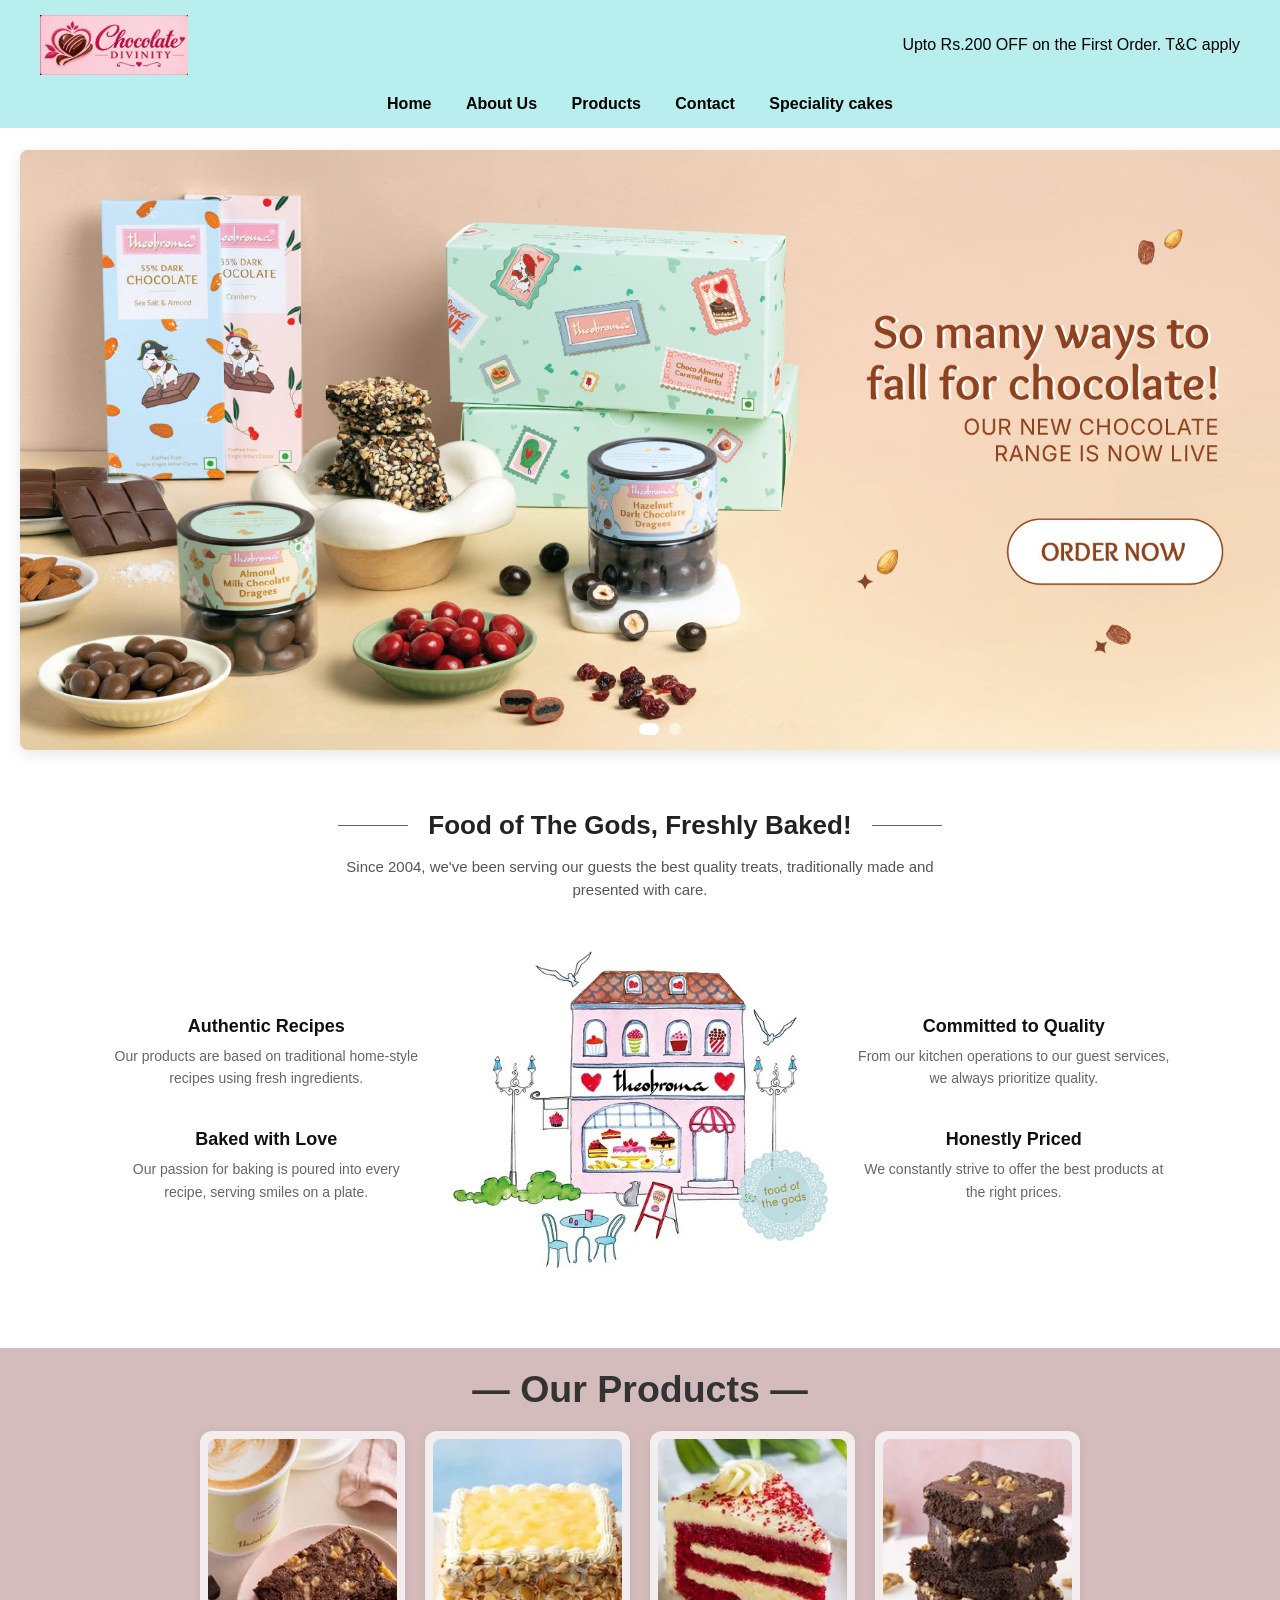
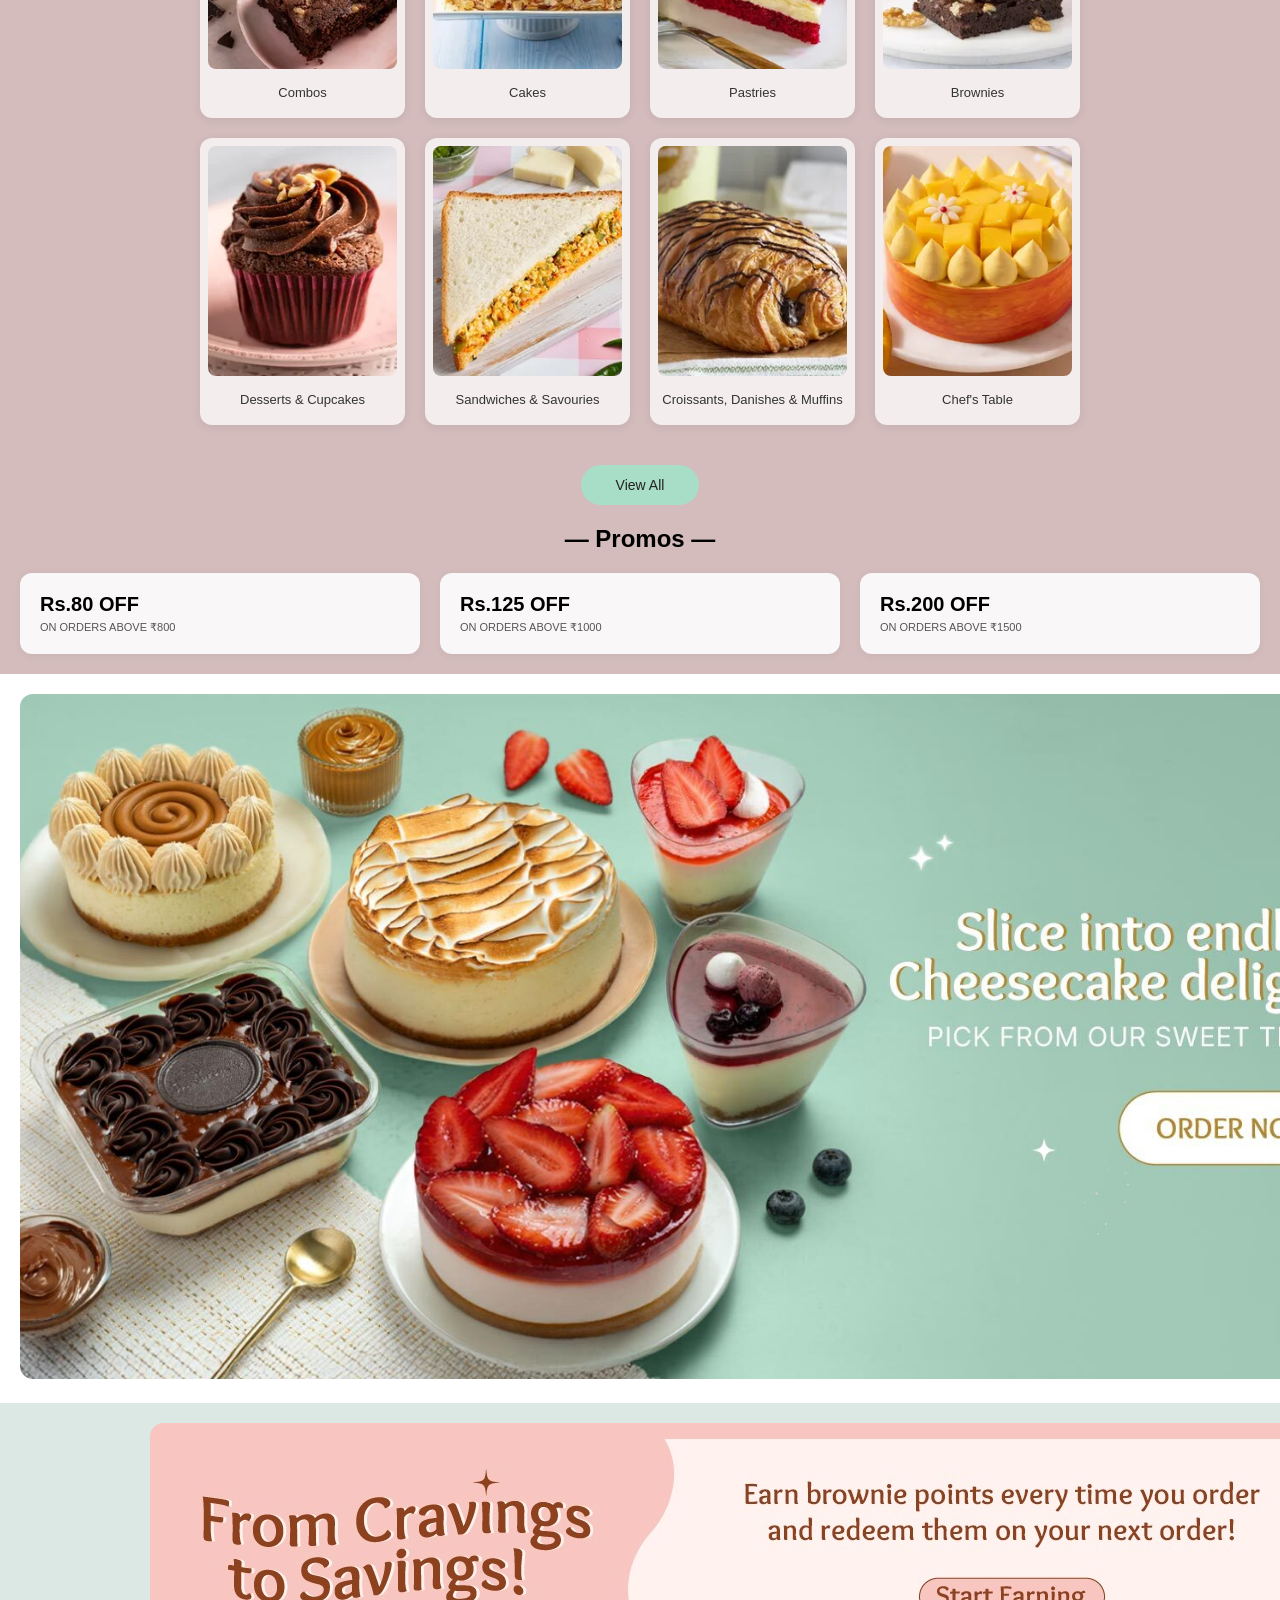
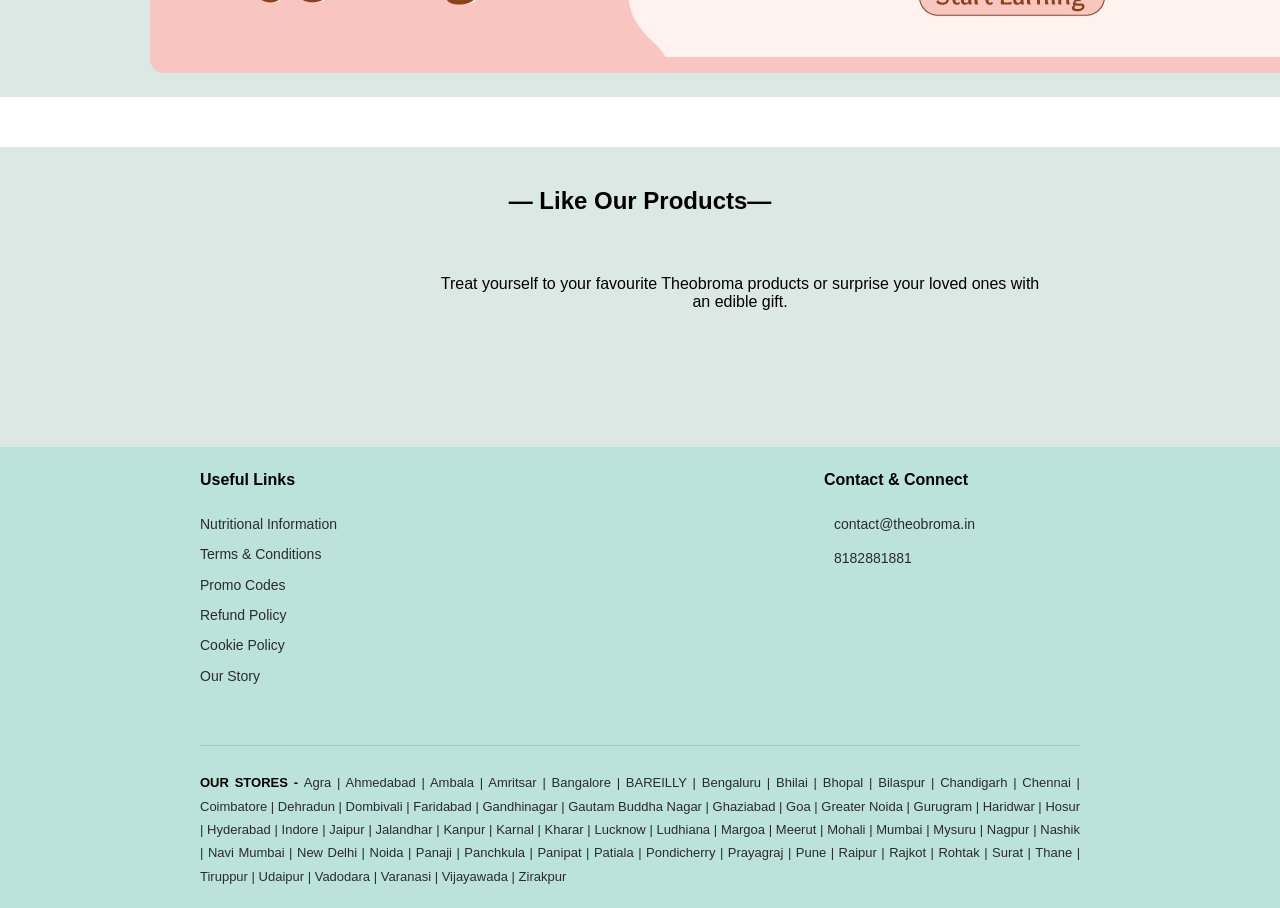
==== index.html @ b6b04e26 "Update website" ====
<!DOCTYPE html>
<html>
  <head>
      <title>Cake Shop</title>
      <link rel="shortcut icon" href="images/favicon.ico"/>
      <link rel="stylesheet" href="style.css"/>
      


  </head>
  <body>
    
    <header>
      <div class="top">
          <div class="logo"> 
            <img src="images/logo image.jpeg" alt="logo image" alt="chocolate divinity" class="logo"/>
          </div>
          
          <p class="log-btn">
          <span class="user-icon">Upto Rs.200 OFF </span> on the First Order. T&C apply
          </p>
      </div>
      <div class="nav-bar">
          <nav>
            <a href="index.html">Home</a>
            <a href="about.html">About Us</a>
            <a href="product.html">Products</a>
            <a href="contact.html">Contact </a>
            <a href="Specialitycakes.html">Speciality cakes</a>
            
          </nav>
      </div> 
      
    </header>
    
   <section class="banner-slider-section">
        <div class="slider-wrapper" id="sliderWrapper">
            <!--first image -->
            <div class="slide">
                <img src="images/image8-image.jpeg" alt="Brownie Banner 1">
            </div>
            <!-- second image -->
            <div class="slide">
                <img src="images/image9-image.jpeg" alt="Brownie Banner 2">
            </div>
        </div>

        <!--  dots --> 
        <div class="slider-dots">
            <span class="dot active" onclick="currentSlide(0)"></span>
            <span class="dot" onclick="currentSlide(1)"></span>
        </div>
    </section>
 

 

<div class="bakery-section">

  <div class="bakery-header">
    <h2>Food of The Gods, Freshly Baked!</h2>
    <p class="subtitle">Since 2004, we've been serving our guests the best quality treats, traditionally made and presented with care.</p>
  </div>

  
  <div class="bakery-grid">
    
    <div class="info-column left-text">
      <div class="content-block">
        <h3>Authentic Recipes</h3>
        <p>   Our products are based on traditional home-style recipes using fresh ingredients.</p>
      </div>
      <div class="content-block">
        <h3>Baked with Love</h3>
        <p>Our passion for baking is poured into every recipe, serving smiles on a plate.</p>
      </div>
    </div>

    
    <div class="image-column">
      <img src="images/image6-image.jpg" alt="Theobroma Bakery" class="bakery-img">
    </div>


    <div class="info-column right-text">
      <div class="content-block">
        <h3>Committed to Quality</h3>
        <p>From our kitchen operations to our guest services, we always prioritize quality.</p>
      </div>
      <div class="content-block">
        <h3>Honestly Priced</h3>
        <p>We constantly strive to offer the best products at the right prices.</p>
      </div>
    </div>
  </div>
</div>



<section class="products-section">

    <h2 class="our">— Our Products —</h2>

    <div class="products-grid">

        <div class="product-card">
            <img src="images/pro-imag-about-1.webp">
            <p>Combos</p>
        </div>

        <div class="product-card">
            <img src="images/pro-img-about-2.webp">
            <p>Cakes</p>
        </div>

        <div class="product-card">
            <img src="images/pro-img-about-3.webp">
            <p>Pastries</p>
        </div>

        <div class="product-card">
            <img src="images/pro-img-about-4.webp">
            <p>Brownies</p>
        </div>

        <div class="product-card">
            <img src="images/pro-img-about-5.webp">
            <p>Desserts & Cupcakes</p>
        </div>

        <div class="product-card">
            <img src="images/pro-img-about-6.webp">
            <p>Sandwiches & Savouries</p>
        </div>

        <div class="product-card">
            <img src="images/pro-img-about-7.webp">
            <p>Croissants, Danishes & Muffins</p>
        </div>

        <div class="product-card">
            <img src="images/pro-img-about-8.webp">
            <p>Chef's Table</p>
        </div>

    </div>

    <a href="product.html"><button class="view-all">View All</button></a>

</section>

<section class="promos">

    <h2>— Promos —</h2>

    <div class="promo-grid">

        <div class="promo-card">
            <h3>Rs.80 OFF</h3>
            <p>ON ORDERS ABOVE ₹800</p>
        </div>

        <div class="promo-card">
            <h3>Rs.125 OFF</h3>
            <p>ON ORDERS ABOVE ₹1000</p>
        </div>

        <div class="promo-card">
            <h3>Rs.200 OFF</h3>
            <p>ON ORDERS ABOVE ₹1500</p>
            
        </div>

    </div>

</section>


<div class="atr-img">
  <img src="images/promo-after-img.jpeg" class="img-ater"/>
</div>


<div class="order-stv">
    <img src="images/order-img.jpeg" class="crave"/>
</div>
<div class="like-pro">
    <h2 class="like">— Like Our Products—</h2>
    <div class="para-lke">
    <p class="or-like">Treat yourself to your favourite Theobroma products or surprise your loved ones with an edible gift.</p>
    </div>
     
   
</div>


    <footer class="site-footer">
        <div class="footer-container">
            
            <!-- Column 1: Useful Links -->
            <div class="footer-column">
                <h3>Useful Links</h3>
                <ul class="footer-links">
                    
                    <li><a href="#">Nutritional Information</a></li>
                    <li><a href="#">Terms & Conditions</a></li>
                    <li><a href="#">Promo Codes</a></li>
                    <li><a href="#">Refund Policy</a></li>
                    <li><a href="#">Cookie Policy</a></li>
                    
                    <li><a href="#">Our Story</a></li>
                    
                </ul>
            </div>

            

            <!-- Column 3: Contact & Connect -->
            <div class="footer-column">
                <h3>Contact & Connect</h3>
                <div class="contact-info">
                    <p><i class="fa-regular fa-envelope"></i> <a href="mailto:contact@theobroma.in">contact@theobroma.in</a></p>
                    <p><i class="fa-solid fa-phone"></i> <a href="tel:8182881881">8182881881</a></p>
                </div>
                <div class="social-links">
                    <a href="#"><i class="fa-brands fa-facebook-f"></i></a>
                    <a href="#"><i class="fa-brands fa-instagram"></i></a>
                </div>
            </div>

        </div>

        <!-- Bottom Row: Our Stores Directory -->
        <div class="footer-stores">
            <strong>OUR STORES - </strong>
            <span>Agra</span> | <span>Ahmedabad</span> | <span>Ambala</span> | <span>Amritsar</span> | <span>Bangalore</span> | <span>BAREILLY</span> | <span>Bengaluru</span> | <span>Bhilai</span> | <span>Bhopal</span> | <span>Bilaspur</span> | <span>Chandigarh</span> | <span>Chennai</span> | <span>Coimbatore</span> | <span>Dehradun</span> | <span>Dombivali</span> | <span>Faridabad</span> | <span>Gandhinagar</span> | <span>Gautam Buddha Nagar</span> | <span>Ghaziabad</span> | <span>Goa</span> | <span>Greater Noida</span> | <span>Gurugram</span> | <span>Haridwar</span> | <span>Hosur</span> | <span>Hyderabad</span> | <span>Indore</span> | <span>Jaipur</span> | <span>Jalandhar</span> | <span>Kanpur</span> | <span>Karnal</span> | <span>Kharar</span> | <span>Lucknow</span> | <span>Ludhiana</span> | <span>Margoa</span> | <span>Meerut</span> | <span>Mohali</span> | <span>Mumbai</span> | <span>Mysuru</span> | <span>Nagpur</span> | <span>Nashik</span> | <span>Navi Mumbai</span> | <span>New Delhi</span> | <span>Noida</span> | <span>Panaji</span> | <span>Panchkula</span> | <span>Panipat</span> | <span>Patiala</span> | <span>Pondicherry</span> | <span>Prayagraj</span> | <span>Pune</span> | <span>Raipur</span> | <span>Rajkot</span> | <span>Rohtak</span> | <span>Surat</span> | <span>Thane</span> | <span>Tiruppur</span> | <span>Udaipur</span> | <span>Vadodara</span> | <span>Varanasi</span> | <span>Vijayawada</span> | <span>Zirakpur</span>
        </div>
    </footer>


































<script>
        const sliderWrapper = document.getElementById('sliderWrapper');
        const dots = document.querySelectorAll('.dot');
        let currentIndex = 0;
        const totalSlides = 2; 
        const slideInterval = 4000; 

        function updateSlider() {
          
            sliderWrapper.style.transform = `translateX(-${currentIndex * 50}%)`;
            
            
            dots.forEach((dot, index) => {
                if (index === currentIndex) {
                    dot.classList.add('active');
                } else {
                    dot.classList.remove('active');
                }
            });
        }

        function nextSlide() {
            currentIndex = (currentIndex + 1) % totalSlides;
            updateSlider();
        }

        
        function currentSlide(index) {
            currentIndex = index;
            updateSlider();
        }

        
        setInterval(nextSlide, slideInterval);
    </script>




  </body>
</html>
---- style.css ----
*{
    margin:0;
    padding:0;
    box-sizing: border-box;
}
body{
    font-family: Arial, sans-serif;
}
header{

    background-color: #b8eeee ;
    padding:15px 40px;
    position: fixed;
    top: 0;
    left: 0;
    width: 100%;
    z-index: 1000;
  
  
}

.top{
    display:flex;
    align-items:center;
    justify-content: space-between;
}
nav {
    
    text-align: center;
    margin-top: 20px;
    
    
}
nav a{
    text-decoration:none;
    color:black;
    margin: 0 15px ;
    font-weight: bold;
}

            


.logo{
    height:60px;
    width: auto;
    display:block;
}

.image-packing{
    height: 250px;
    width: auto;
    background-color:white;
    text-align: center;
    margin-top: 40px;
} 


.banner-slider-section {
        
    position: relative;
    width: 100%;
    max-width: 1450px; 
    margin: 150px 20px 20px 20px ;
    overflow: hidden;
    border-radius: 8px;
    box-shadow: 0 4px 15px rgba(0, 0, 0, 0.1);
}

.slider-wrapper {
    margin-top: 0px;
    display: flex;
    width: 200%; 
    transition: transform 0.8s ease-in-out;
}

        
.slide {
           
    width: 50%;
    flex-shrink:0;
}
.slide img {
  
  width:100%;
  height: auto;
  display: block;
  object-fit: cover;
}

        
.slider-dots {
  position: absolute;
  bottom: 15px;
  left: 50%;
  transform: translateX(-50%);
  display: flex;
  gap: 10px;
}

.dot {
  width: 12px;
  height: 12px;
  background-color: rgba(255, 255, 255, 0.5);
  border-radius: 50%;
  cursor: pointer;
  transition: background-color 0.3s;
}

.dot.active {
background-color: #ffffff;
width: 20px; 
border-radius: 6px;
}







.headline{
  color:orange;
  text-align: center;
  margin-top: 200px;
}
.content{
    color: #b8eeee;
    text-align: center;
}
.shp-image{
    margin-left:250px;
    height: 680px;
    width:auto ;
}
.para-center{
    text-align: center;
}  





.bakery-section {
  width: 100%;
  max-width: 1100px;
  margin: 0 auto;
  padding: 40px 20px;
  font-family: Arial, sans-serif; 
}

.bakery-header {
  text-align: center;
  margin-bottom: 50px;
}

.bakery-header h2 {
  font-size: 26px;
  color: #222;
  display: flex;
  align-items: center;
  justify-content: center;
  gap: 20px;
  margin-bottom: 15px;
}


.bakery-header h2::before,
.bakery-header h2::after {
  content: "";
  flex: 1;
  max-width: 70px;
  height: 1px;
  background-color: #3a3939cc;
}

.bakery-header .subtitle {
  font-size: 15px;
  color: #555555;
  max-width: 600px;
  margin: 0 auto;
  line-height: 1.5;
}


.bakery-grid {
  display: grid;
  grid-template-columns: 1fr 1.2fr 1fr; 
  gap: 30px;
  align-items: center;
}


.info-column {
  display: flex;
  flex-direction: column;
  gap: 40px; 
}
.left-text {
  text-align: center; 
}

.right-text {
  text-align: center; 
}

.content-block h3 {
  font-size: 18px;
  color: #111111;
  margin: 0 0 8px 0;
  font-weight: bold;
}

.content-block p {
  font-size: 14px;
  color: #666666;
  line-height: 1.6;
  margin: 0;
  
}



.image-column {
  display: flex;
  justify-content: center;
  align-items: center;
}

.bakery-img {
  max-width: 100%;
  height: auto;
}


.products-section {
    width: 100%;
    margin: 40px auto;
    text-align: center;
    background-color: #d4bcbc;
}


.products-section  {
    font-size: 25px;
    font-weight: 500px;
    color: #333;
    margin-bottom: 0px;
    padding-bottom: 20px;
}

.products-grid {
    
    display:grid ;
    grid-template-columns: repeat(4, 1fr);
    gap: 20px;
    padding: 20px 200px 20px 200px;
   
}


.product-card {
    background: #f3eded;
    border-radius: 12px;
    padding: 8px;
    box-shadow: 0 2px 10px rgba(0,0,0,0.08);
    transition: 0.3s;
}
.our{
    padding-top:20px;
}

.product-card:hover {
    transform: translateY(-5px);
    box-shadow: 0 5px 15px rgba(0,0,0,0.15);
}

.product-card img {
    width: 100%;
    height: 230px;
    object-fit: cover;
    border-radius: 8px;
}

.product-card p {
    font-size: 13px;
    color: #333;
    margin: 10px 0;
}


.view-all {
    margin-top: 20px;
    padding: 12px 35px ;
    border: none;
    border-radius: 25px;
    background-color: #a8ddc8;
    color: #222;
    font-size: 14px;
    cursor: pointer;
}


.promos {
    margin-top: 0px;
    text-align: center;
    background-color: #d4bcbc;
    padding: 0px 20px 20px 20px ;

}

.promo-grid {
    display: grid;
    grid-template-columns: repeat(3, 1fr);
    gap: 20px;
    margin-top: 20px;
}

.promo-card {
    background: #f9f7f7;
    border-radius: 12px;
    padding: 20px;
    text-align: left;
    box-shadow: 0 2px 8px rgba(0,0,0,0.05);
}

.promo-card h3 {
    font-size: 20px;
    margin: 0 0 5px;
}

.promo-card p {
    font-size: 11px;
    color: #555;
}


.svg{
    display:flex
}
.atr-img{
    padding:20px;
}
.img-ater{
    max-width: 1450px;
    border-radius: 13px;
}
.order-stv{
    padding: 20px 0px 20px 150px;
    background-color: #dbe8e3;
     
}
.crave {
    border-radius: 14px; 

}
.like{
    text-align: center;
}
.like-pro{
    height:300px;
    padding-top:40px;
    background-color:#dbe8e3 ;
    margin-top: 50px;
}   
.or-like{
    
    max-width: 600px;
    
}
.para-lke{
    
    text-align: center;
    padding: 60px 0px 0px 440px;
}



.site-footer {
    background-color: #bce3db; 
    color: #1a1a1a;
    padding: 20px 200px 20px 200px;
    font-size: 14px;
    line-height: 1.6;
    
}


.footer-container {
    display: grid;
    grid-template-columns: 9fr 1fr 1fr;
    gap: 40px;
    margin-bottom: 50px;
}


.footer-column h3{
    font-size: 16px;
    font-weight: bold;
    margin-bottom: 20px;
    color: #000;
}


.footer-links {
    list-style: none;
}

.footer-links li {
    margin-bottom: 8px;
}

.footer-links a {
    text-decoration: none;
    color: #2b2b2b;
    transition: color 0.2s ease;
}

.footer-links a:hover {
    color: #000;
    text-decoration: underline;
}



/* Column 3: Contact & Socials */
.contact-info p{
    margin-bottom: 12px;
    display: flex;
    align-items: center;
    gap: 10px;
}

.contact-info a {
    text-decoration: none;
    color: #2b2b2b;
}

.contact-info a:hover {
    text-decoration: underline;
}

.social-links {
    margin-top: 20px;
    display: flex;
    gap: 15px;
}

.social-links a {
    color: #1a1a1a;
    font-size: 20px;
    text-decoration: none;
}


.footer-stores {
    border-top: 1px solid rgba(0, 0, 0, 0.1);
    padding-top: 25px;
    font-size: 13px;
    text-align: justify;
    line-height: 1.8;
    color: #2b2b2b;
}

.footer-stores strong {
    color: #000;
}
.views {
    display: inline-block;
    background-color: transparent;
    color: #7d6840;
    border: 1px solid #7d6840;
    padding: 12px 36px;
    font-size: 13px;
    font-weight: 600;
    text-transform: uppercase;
    letter-spacing: 1px;
    border-radius: 25px;
    cursor: pointer;
    text-decoration: none;
    transition: all 0.3s ease;
}

.views:hover {
    background-color: #7d6840;
    color: #ffffff;
}
.btni{
    text-align: center;
    padding-top: 50px;
}

.cont-act{
    margin-top:200px;
    text-align: center;
}
.img-ct{
    height:200px;
    
}
.ct-cnt{
    text-align: center;
    padding-bottom: 20px;
}
.contact-info{
      text-decoration: none;
      color: black;
      
}
.ctn{
    background-color:rgb(241, 245, 236);
    
}

















.secti{
    padding-left: 300px ;
    padding-top: 20px;

    background-color: rgb(241, 210, 210);
    height: 600px;
    margin-top: 30px;
}

.banner-slider-sectin {
        
    position: relative;
    width: 100%;
    max-width: 900px; 
    margin: 50px 20px 0px 20px ;
    overflow: hidden;
    border-radius: 8px;
    box-shadow: 0 4px 15px rgba(0, 0, 0, 0.1);
    
}

.slider-wrappr {
    margin-top: 0px;
    display: flex;
    width: 200%; 
    transition: transform 0.8s ease-in-out;
}

        
.slde {
           
    width: 50%;
    flex-shrink:0;
}
.slde .igm{
  
  width:100%;
  height: auto;
  display: block;
  object-fit: cover;
}







/*
===========================
our promise section css properties
=========================
*/

/* Section Wrapper */
.promise-section {
    max-width: 1200px;
    margin: 0 auto;
    text-align: center;
    padding-top:20px;
}

/* Top Title & Diamonds Divider */
.section-title {
    font-size: 32px;
    color: #2b2b2b;
    margin-bottom: 5px;
    font-weight: 500;
}

.divider {
    color: #5d7a68;
    font-size: 12px;
    margin-bottom: 40px;
    letter-spacing: 2px;
}

/* Grid Layout for the 4 Columns */
.promises-container {
    display: grid;
    grid-template-columns: repeat(4, 1fr);
    gap: 30px;
}

/* Individual Card Items */
.promise-item {
    display: flex;
    flex-direction: column;
    align-items: center;
    padding: 10px;
}

/* Circular Background for Icons */
.icon-circle {
    width: 80px;
    height: 80px;
    background-color: #fff2f2; /* Soft light pink background */
    border-radius: 50%;
    display: flex;
    justify-content: center;
    align-items: center;
    font-size: 28px;
    margin-bottom: 20px;
}

/* Headings (Pillar Names) */
.promise-item h3 {
    font-size: 14px;
    color: #b85c4c; /* Brownish-red heading color */
    letter-spacing: 1px;
    margin: 0 0 12px 0;
}

/* Description Text */
.promise-item p {
    font-size: 14px;
    line-height: 1.6;
    color: #666666;
    margin: 0;
}





/*
=========================
products section -page
=========================
*/


.prodcts-section {
    width: 100%;
    margin: 150px auto;
    text-align: center;
    background-color:white;
}


.prodcts-section  {
    font-size: 20px;
    font-weight: 500px;
    color: #333;
    margin-bottom: 0px;
    padding-bottom: 20px;
}

.prodcts-grid {
    
    display:grid ;
    grid-template-columns: repeat(6, 1fr);
    gap: 20px;
    padding: 20px 200px 20px 200px;
   
}


.prodct-card {
    background:white;
    border-radius: 12px;
    padding: 8px;
    box-shadow: 0 2px 10px rgba(0,0,0,0.08);
    transition: 0.3s;
    
}
.or{
    padding-top:20px;
}

.prodct-card:hover {
    transform: translateY(-5px);
    box-shadow: 0 5px 15px rgba(0,0,0,0.15);
}

.prodct-card img {
    width: 100%;
    height: 230px;
    object-fit: cover;
    border-radius: 8px;
    height: 155px;
}

.prodct-card p {
    font-size: 13px;
    color: #333;
    margin: 10px 0;
}



/*
======================
 our team section
=====================
*/

.more-content {
    display: none;
}

.read-btn {
    background: none;
    border: none;
    color: #b56d7a;
    font-size: 13px;
    font-weight: bold;
    letter-spacing: 2px;
    cursor: pointer;
    margin-top: 15px;
}

.read-btn:hover {
    color: #333;
}

/* Base Container Styles */
.team-section {
  font-family: 'Inter', Arial, sans-serif;
  background-color: #FCF8F2; /* Soft warm background tint */
  padding: 60px 20px;
  text-align: center;
  
}

.section-title {
  font-size: 2.2rem;
  color: #1F2E24; /* Deep forest green */
  margin-bottom: 6px;
  font-weight: 500;
}

/* Tiny Green Dotted Divider */
.divider {
  display: flex;
  justify-content: center;
  gap: 3px;
  margin-bottom: 45px;
}

.divider span {
  width: 4px;
  height: 4px;
  background-color: #557A60;
  border-radius: 50%;
}

/* Layout Grid Container */
.team-container {
  display: flex;
  justify-content: center;
  gap: 24px;
  max-width: 900px;
  margin: 0 auto;
  flex-wrap: wrap;
}

/* Card Block Design */
.team-card {
  
  background-color: #FFFDFB;
  border-radius: 20px;
  flex: 1;
  min-width: 320px;
  max-width: 540px;
  overflow: hidden;
  box-shadow: 0 4px 15px rgba(0, 0, 0, 0.015);
}

.card-inner {
  display: flex;
  align-items: stretch; /* Extends full layout height */
}

/* Left Image Split styling */
.image-wrapper {
  flex: 0 0 42%;
  max-width: 230px;
}

.image-wrapper img {
  width: 100%;
  height: 200px;
  object-fit: cover;
  display: block;
  
}

/* Right Content Area Split */
.content-wrapper {
  flex: 1;
  padding: 30px 24px;
  text-align: left;
  display: flex;
  flex-direction: column;
  justify-content: center;
}

.member-name {
  font-size: 1.15rem;
  font-weight: 700;
  color: #C85A32; /* Terracotta red/orange color */
  margin: 0 0 6px 0;
  letter-spacing: 0.5px;
}

.member-role {
  font-size: 0.72rem;
  font-weight: 700;
  color: #7A7A7A;
  margin: 0 0 16px 0;
  letter-spacing: 0.8px;
  line-height: 1.4;
}

/* Inline truncated text box description */
.bio-text {
  font-size: 0.82rem;
  color: #555555;
  line-height: 1.6;
  margin: 0 0 20px 0;
  
  /* Standard modern multi-line clamping fallback style */
  display: -webkit-box;
  -webkit-line-clamp: 3;
  -webkit-box-orient: vertical;  
  overflow: hidden;
}

/* CTA Arrow Layout Button */
.toggle-btn {
  background: none;
  border: none;
  color: #C85A32;
  font-size: 0.72rem;
  font-weight: 700;
  cursor: pointer;
  padding: 0;
  letter-spacing: 0.8px;
  align-self: flex-start;
  transition: opacity 0.2s ease;
}

.toggle-btn:hover {
  opacity: 0.75;
}
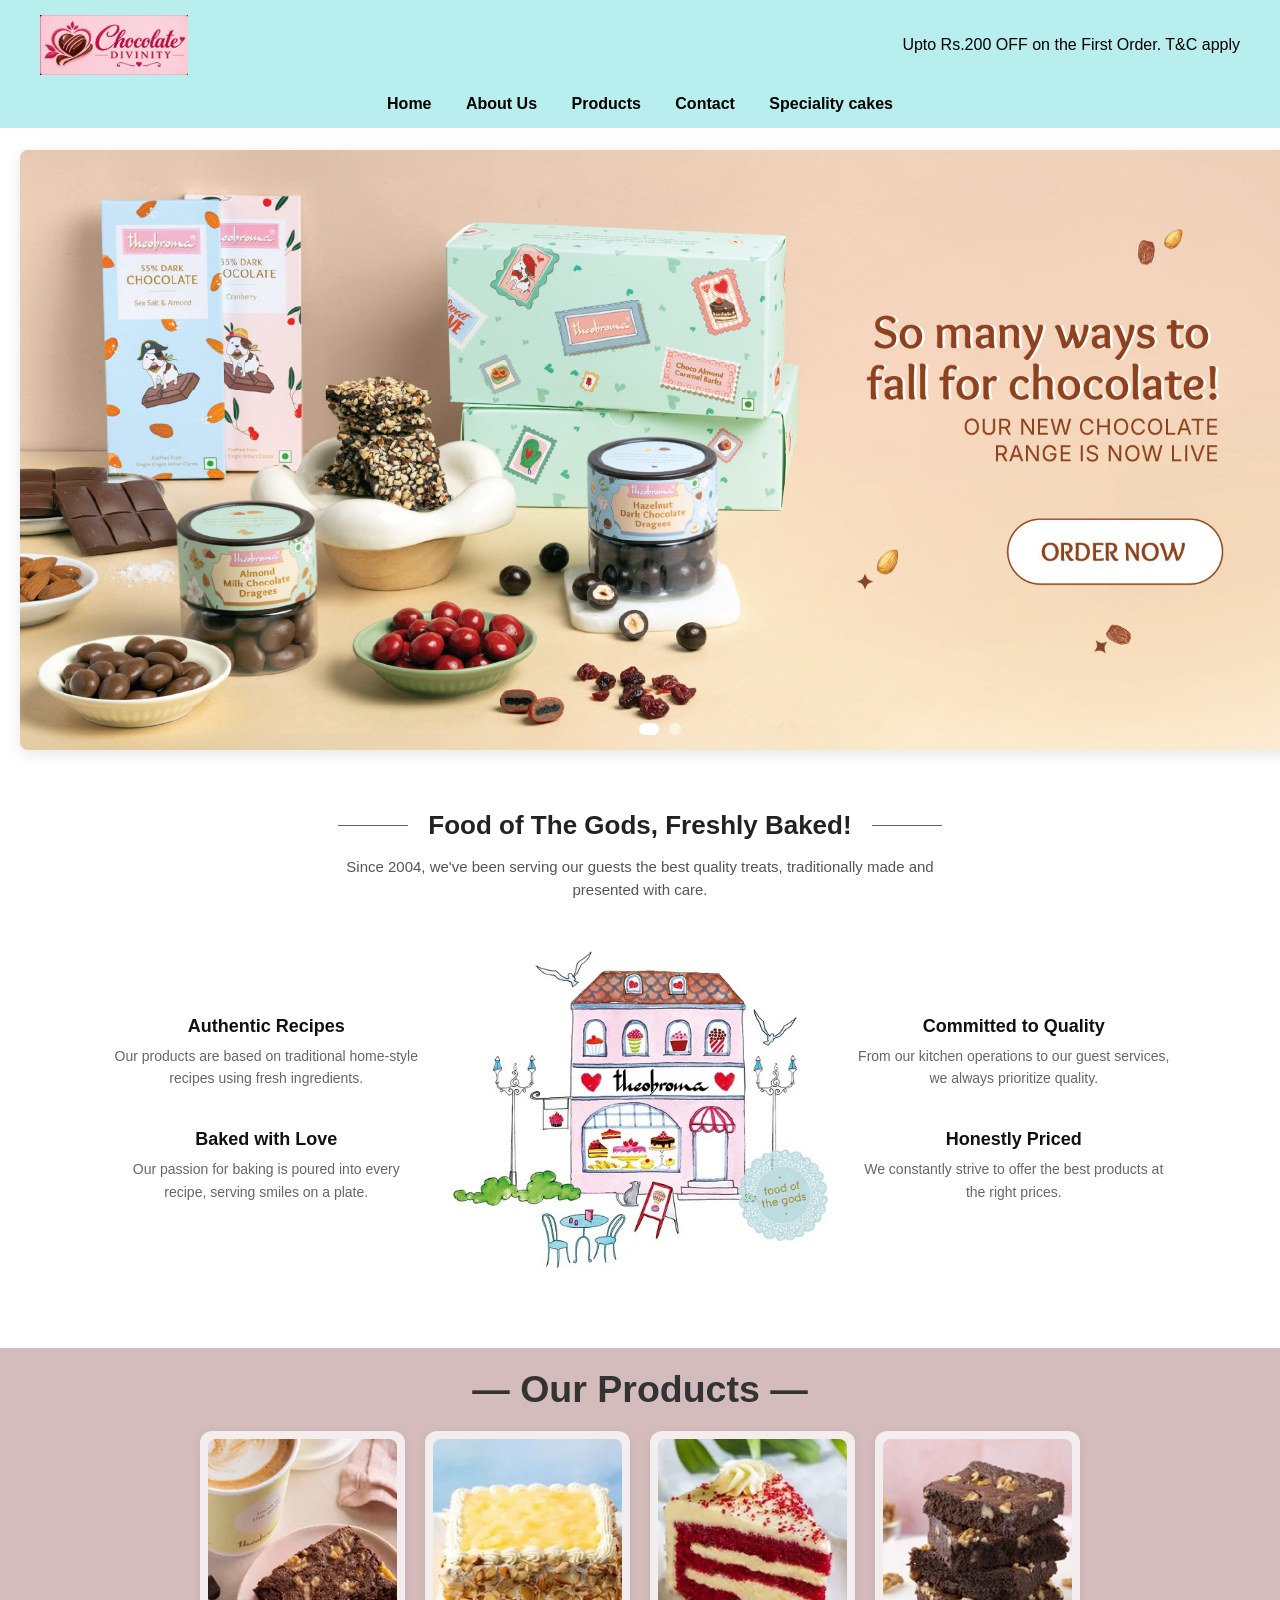
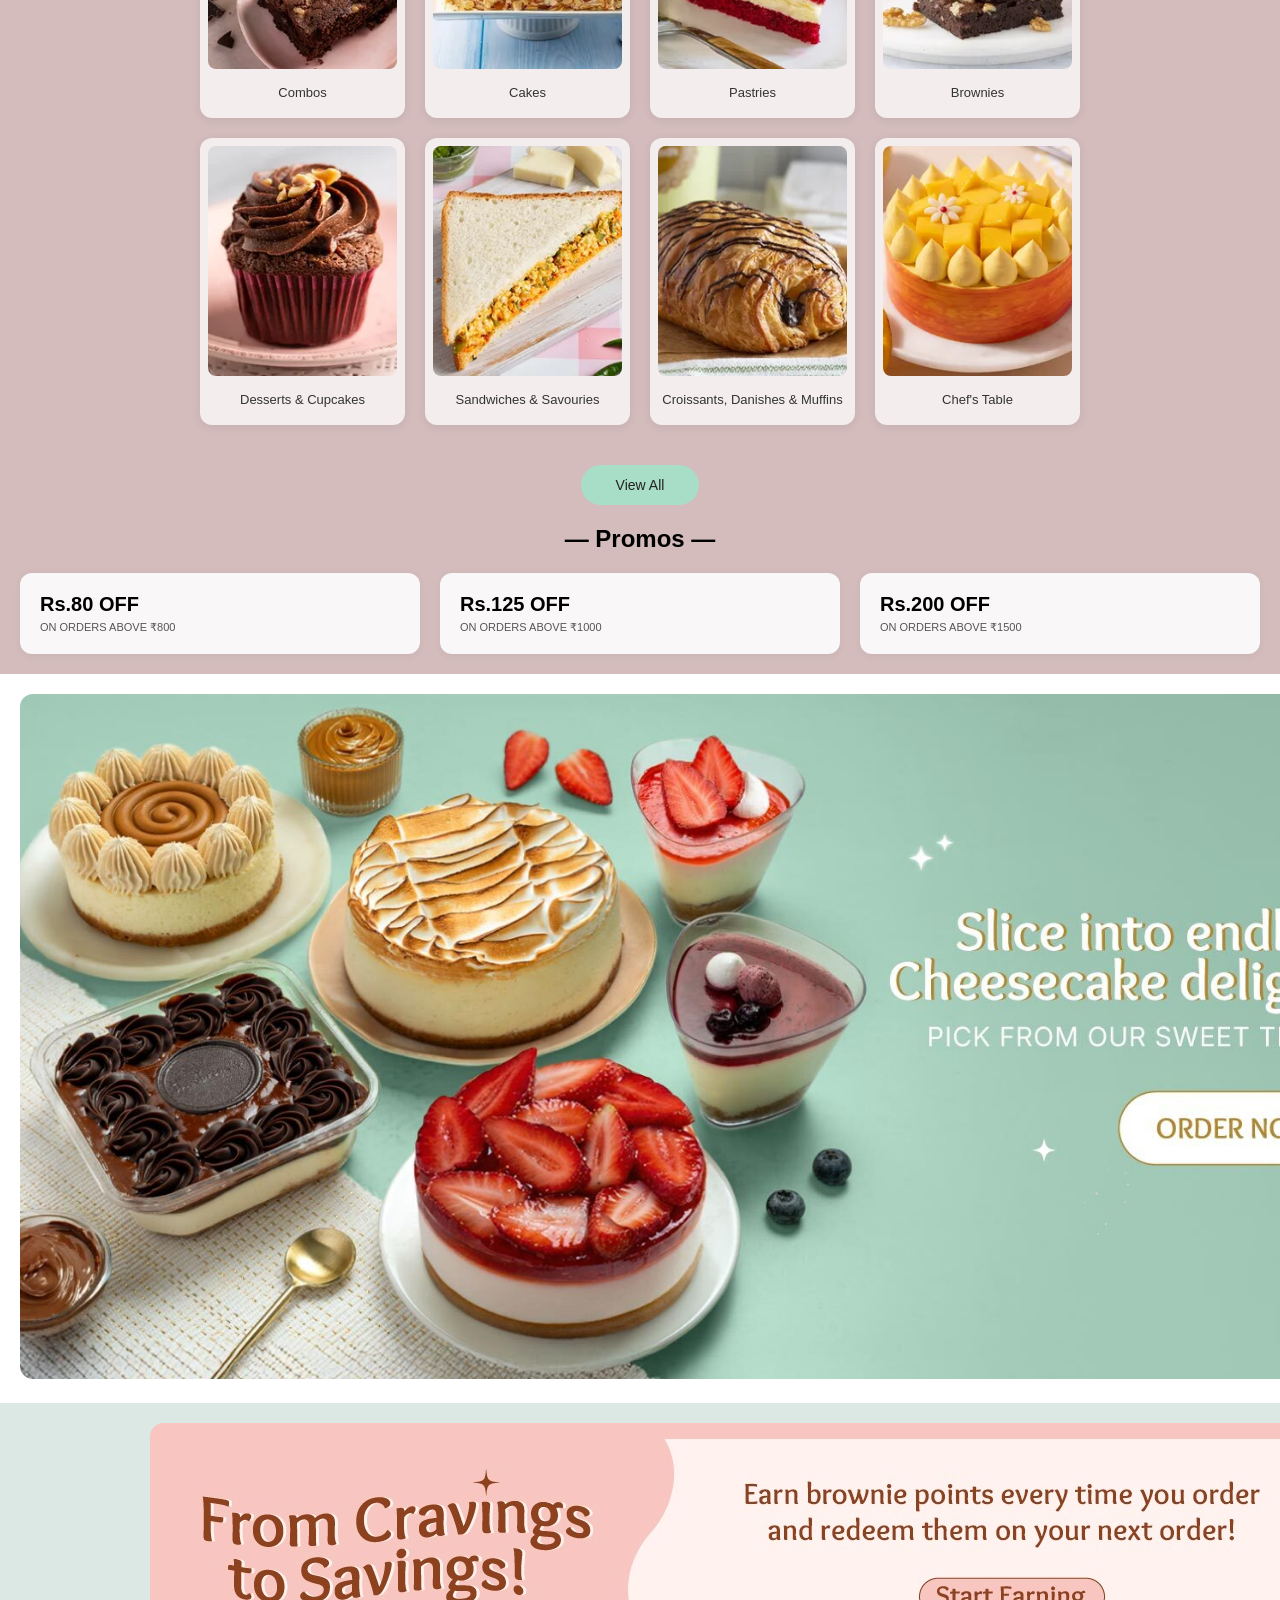
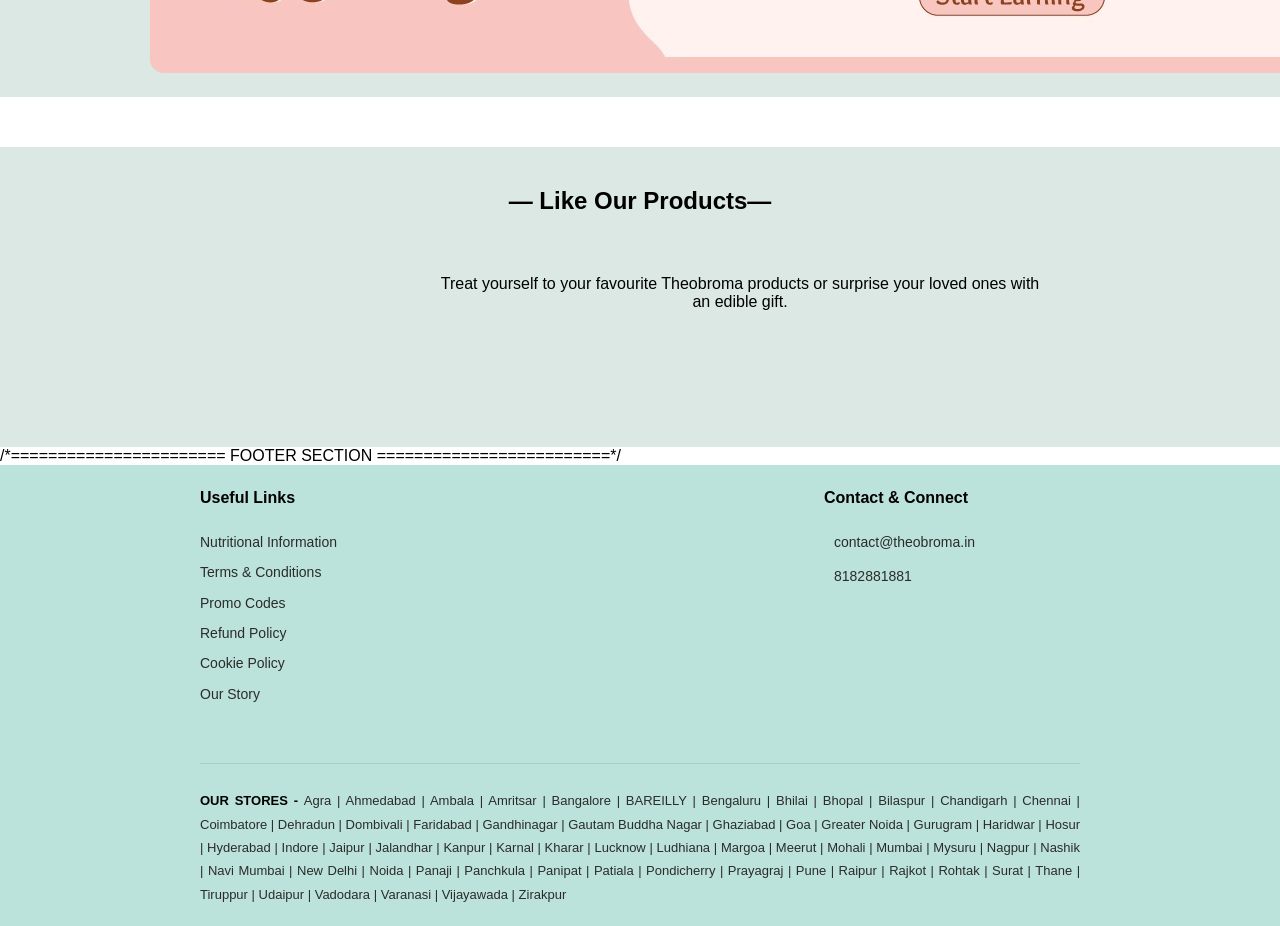
==== commit b4e40421: "update file" ====
--- a/index.html
+++ b/index.html
@@ -1,98 +1,102 @@
 <!DOCTYPE html>
 <html>
-  <head>
-      <title>Cake Shop</title>
-      <link rel="shortcut icon" href="images/favicon.ico"/>
-      <link rel="stylesheet" href="style.css"/>
-      
-
-
-  </head>
-  <body>
-    
+    <head>
+            <title>Cake Shop</title>
+            <link rel="shortcut icon" href="images/favicon.ico"/>
+            <link rel="stylesheet" href="/css_file/style.css"/>
+    </head>
+
+
+<body>
+
+<!--Head and navigation bar-->
     <header>
-      <div class="top">
-          <div class="logo"> 
-            <img src="images/logo image.jpeg" alt="logo image" alt="chocolate divinity" class="logo"/>
-          </div>
+            <div class="top">
+                <div class="logo"> 
+                   <img src="images/logo image.jpeg" alt="logo image" alt="chocolate divinity" class="logo"/>
+                </div>
           
-          <p class="log-btn">
-          <span class="user-icon">Upto Rs.200 OFF </span> on the First Order. T&C apply
-          </p>
-      </div>
-      <div class="nav-bar">
-          <nav>
-            <a href="index.html">Home</a>
-            <a href="about.html">About Us</a>
-            <a href="product.html">Products</a>
-            <a href="contact.html">Contact </a>
-            <a href="Specialitycakes.html">Speciality cakes</a>
-            
-          </nav>
-      </div> 
+                <p class="log-btn">
+                <span class="user-icon">Upto Rs.200 OFF </span> on the First Order. T&C apply
+                </p>
+            </div>
+            <div class="nav-bar">
+                <nav>
+                    <a href="index.html">Home</a>
+                    <a href="html_file/about.html">About Us</a>
+                    <a href="html_file/product.html">Products</a>
+                    <a href="html_file/contact.html">Contact </a>
+                    <a href="html_file/Specialitycakes.html">Speciality cakes</a>
+                </nav>
+            </div> 
       
     </header>
+
+
+<!-- Product Image slider -->
     
-   <section class="banner-slider-section">
+<section class="banner-slider-section">
         <div class="slider-wrapper" id="sliderWrapper">
-            <!--first image -->
-            <div class="slide">
-                <img src="images/image8-image.jpeg" alt="Brownie Banner 1">
-            </div>
-            <!-- second image -->
-            <div class="slide">
-                <img src="images/image9-image.jpeg" alt="Brownie Banner 2">
-            </div>
-        </div>
-
-        <!--  dots --> 
-        <div class="slider-dots">
-            <span class="dot active" onclick="currentSlide(0)"></span>
-            <span class="dot" onclick="currentSlide(1)"></span>
-        </div>
-    </section>
+
+                <!--first image -->
+                <div class="slide">
+                   <img src="images/image8-image.jpeg" alt="Brownie Banner 1">
+                </div>
+
+                <!-- second image -->
+                <div class="slide">
+                   <img src="images/image9-image.jpeg" alt="Brownie Banner 2">
+                </div>
+        </div>
+
+          <!--  dots --> 
+            <div class="slider-dots">
+                <span class="dot active" onclick="currentSlide(0)"></span>
+                <span class="dot" onclick="currentSlide(1)"></span>
+            </div>
+</section>
  
 
  
-
+<!---->
 <div class="bakery-section">
 
-  <div class="bakery-header">
-    <h2>Food of The Gods, Freshly Baked!</h2>
-    <p class="subtitle">Since 2004, we've been serving our guests the best quality treats, traditionally made and presented with care.</p>
-  </div>
+        <div class="bakery-header">
+           <h2>Food of The Gods, Freshly Baked!</h2>
+           <p class="subtitle">Since 2004, we've been serving our guests the best quality treats, traditionally made and presented with care.</p>
+        </div>
 
   
-  <div class="bakery-grid">
+    <div class="bakery-grid"> 
     
-    <div class="info-column left-text">
-      <div class="content-block">
-        <h3>Authentic Recipes</h3>
-        <p>   Our products are based on traditional home-style recipes using fresh ingredients.</p>
-      </div>
-      <div class="content-block">
-        <h3>Baked with Love</h3>
-        <p>Our passion for baking is poured into every recipe, serving smiles on a plate.</p>
-      </div>
+        <div class="info-column left-text">
+            <div class="content-block">
+                <h3>Authentic Recipes</h3>
+                <p>   Our products are based on traditional home-style recipes using fresh ingredients.</p>
+            </div>
+            <div class="content-block">
+                <h3>Baked with Love</h3>
+                <p>Our passion for baking is poured into every recipe, serving smiles on a plate.</p>
+            </div>
+        </div>
+
+    
+            <div class="image-column">
+                <img src="images/image6-image.jpg" alt="Theobroma Bakery" class="bakery-img">
+            </div>
+
+
+            <div class="info-column right-text">
+                <div class="content-block">
+                    <h3>Committed to Quality</h3>
+                    <p>From our kitchen operations to our guest services, we always prioritize quality.</p>
+                </div>
+                <div class="content-block">
+                    <h3>Honestly Priced</h3>
+                    <p>We constantly strive to offer the best products at the right prices.</p>
+                </div>
+            </div>
     </div>
-
-    
-    <div class="image-column">
-      <img src="images/image6-image.jpg" alt="Theobroma Bakery" class="bakery-img">
-    </div>
-
-
-    <div class="info-column right-text">
-      <div class="content-block">
-        <h3>Committed to Quality</h3>
-        <p>From our kitchen operations to our guest services, we always prioritize quality.</p>
-      </div>
-      <div class="content-block">
-        <h3>Honestly Priced</h3>
-        <p>We constantly strive to offer the best products at the right prices.</p>
-      </div>
-    </div>
-  </div>
 </div>
 
 
@@ -145,7 +149,7 @@
 
     </div>
 
-    <a href="product.html"><button class="view-all">View All</button></a>
+    <a href="html_file/product.html"><button class="view-all">View All</button></a>
 
 </section>
 
@@ -176,23 +180,26 @@
 </section>
 
 
-<div class="atr-img">
-  <img src="images/promo-after-img.jpeg" class="img-ater"/>
+        <div class="atr-img">
+           <img src="images/promo-after-img.jpeg" class="img-ater"/>
+        </div>
+
+
+        <div class="order-stv">
+           <img src="images/order-img.jpeg" class="crave"/>
+        </div>
+<div class="like-pro">
+         <h2 class="like">— Like Our Products—</h2>
+
+        <div class="para-lke">
+           <p class="or-like">Treat yourself to your favourite Theobroma products or surprise your loved ones with an edible gift.</p>
+        </div>
+      
 </div>
 
-
-<div class="order-stv">
-    <img src="images/order-img.jpeg" class="crave"/>
-</div>
-<div class="like-pro">
-    <h2 class="like">— Like Our Products—</h2>
-    <div class="para-lke">
-    <p class="or-like">Treat yourself to your favourite Theobroma products or surprise your loved ones with an edible gift.</p>
-    </div>
-     
-   
-</div>
-
+/*=======================
+ FOOTER SECTION
+=========================*/
 
     <footer class="site-footer">
         <div class="footer-container">
@@ -272,7 +279,9 @@
 
 <script>
         const sliderWrapper = document.getElementById('sliderWrapper');
+        console.log(sliderWrapper)
         const dots = document.querySelectorAll('.dot');
+         console.log(dots)
         let currentIndex = 0;
         const totalSlides = 2; 
         const slideInterval = 4000; 
--- a/css_file/style.css
+++ b/css_file/style.css
@@ -0,0 +1,868 @@
+*{
+    margin:0;
+    padding:0;
+    box-sizing: border-box;
+}
+body{
+    font-family: Arial, sans-serif;
+}
+header{
+
+    background-color: #b8eeee ;
+    padding:15px 40px;
+    position: fixed;
+    top: 0;
+    left: 0;
+    width: 100%;
+    z-index: 1000;
+  
+  
+}
+
+/*================================
+
+==================================*/
+
+.top{
+    display:flex;
+    align-items:center;
+    justify-content: space-between;
+}
+
+nav {
+    
+    text-align: center;
+    margin-top: 20px;
+}
+
+nav a {
+    text-decoration:none;
+    color:black;
+    margin: 0 15px ;
+    font-weight: bold;
+}
+
+            
+.logo{
+    height:60px;
+    width: auto;
+}
+
+.image-packing{
+    height: 250px;
+    width: auto;
+    background-color:white;
+    text-align: center;
+    margin-top: 40px;
+} 
+
+
+.banner-slider-section {
+        
+    position: relative;
+    width: 100%;
+    max-width: 1450px; 
+    margin: 150px 20px 20px 20px ;
+    overflow: hidden;
+    border-radius: 8px;
+    box-shadow: 0 4px 15px rgba(0, 0, 0, 0.1);
+}
+
+.slider-wrapper {
+    margin-top: 0px;
+    display: flex;
+    width: 200%; 
+    transition: transform 0.8s ease-in-out;
+}
+
+        
+.slide {
+           
+    width: 50%;
+    flex-shrink:0;
+}
+.slide img {
+  
+  width:100%;
+  height: auto;
+  display: block;
+  object-fit: cover;
+}
+
+        
+.slider-dots {
+  position: absolute;
+  bottom: 15px;
+  left: 50%;
+  transform: translateX(-50%);
+  display: flex;
+  gap: 10px;
+}
+
+.dot {
+  width: 12px;
+  height: 12px;
+  background-color: rgba(255, 255, 255, 0.5);
+  border-radius: 50%;
+  cursor: pointer;
+  transition: background-color 0.3s;
+}
+
+.dot.active {
+background-color: #ffffff;
+width: 20px; 
+border-radius: 6px;
+}
+
+.headline{
+  color:orange;
+  text-align: center;
+  margin-top: 200px;
+}
+.content{
+    color: #b8eeee;
+    text-align: center;
+}
+.shp-image{
+    margin-left:250px;
+    height: 680px;
+    width:auto ;
+}
+
+.para-center{
+    text-align: center;
+}  
+
+.bakery-section {
+  width: 100%;
+  max-width: 1100px;
+  margin: 0 auto;
+  padding: 40px 20px;
+  font-family: Arial, sans-serif; 
+}
+
+.bakery-header {
+  text-align: center;
+  margin-bottom: 50px;
+}
+
+.bakery-header h2 {
+  font-size: 26px;
+  color: #222;
+  display: flex;
+  align-items: center;
+  justify-content: center;
+  gap: 20px;
+  margin-bottom: 15px;
+}
+
+
+.bakery-header h2::before,
+.bakery-header h2::after {
+  content: "";
+  flex: 1;
+  max-width: 70px;
+  height: 1px;
+  background-color: #3a3939cc;
+}
+
+.bakery-header .subtitle {
+  font-size: 15px;
+  color: #555555;
+  max-width: 600px;
+  margin: 0 auto;
+  line-height: 1.5;
+}
+
+
+.bakery-grid {
+  display: grid;
+  grid-template-columns: 1fr 1.2fr 1fr; 
+  gap: 30px;
+  align-items: center;
+}
+
+
+.info-column {
+  display: flex;
+  flex-direction: column;
+  gap: 40px; 
+}
+.left-text {
+  text-align: center; 
+}
+
+.right-text {
+  text-align: center; 
+}
+
+.content-block h3 {
+  font-size: 18px;
+  color: #111111;
+  margin: 0 0 8px 0;
+  font-weight: bold;
+}
+
+.content-block p {
+  font-size: 14px;
+  color: #666666;
+  line-height: 1.6;
+  margin: 0;
+  
+}
+
+
+
+.image-column {
+  display: flex;
+  justify-content: center;
+  align-items: center;
+}
+
+.bakery-img {
+  max-width: 100%;
+  height: auto;
+}
+
+
+.products-section {
+    width: 100%;
+    margin: 40px auto;
+    text-align: center;
+    background-color: #d4bcbc;
+}
+
+
+.products-section  {
+    font-size: 25px;
+    font-weight: 500px;
+    color: #333;
+    margin-bottom: 0px;
+    padding-bottom: 20px;
+}
+
+.products-grid {
+    
+    display:grid ;
+    grid-template-columns: repeat(4, 1fr);
+    gap: 20px;
+    padding: 20px 200px 20px 200px;
+   
+}
+
+
+.product-card {
+    background: #f3eded;
+    border-radius: 12px;
+    padding: 8px;
+    box-shadow: 0 2px 10px rgba(0,0,0,0.08);
+    transition: 0.3s;
+}
+.our{
+    padding-top:20px;
+}
+
+.product-card:hover {
+    transform: translateY(-5px);
+    box-shadow: 0 5px 15px rgba(0,0,0,0.15);
+}
+
+.product-card img {
+    width: 100%;
+    height: 230px;
+    object-fit: cover;
+    border-radius: 8px;
+}
+
+.product-card p {
+    font-size: 13px;
+    color: #333;
+    margin: 10px 0;
+}
+
+
+.view-all {
+    margin-top: 20px;
+    padding: 12px 35px ;
+    border: none;
+    border-radius: 25px;
+    background-color: #a8ddc8;
+    color: #222;
+    font-size: 14px;
+    cursor: pointer;
+}
+
+
+.promos {
+    margin-top: 0px;
+    text-align: center;
+    background-color: #d4bcbc;
+    padding: 0px 20px 20px 20px ;
+
+}
+
+.promo-grid {
+    display: grid;
+    grid-template-columns: repeat(3, 1fr);
+    gap: 20px;
+    margin-top: 20px;
+}
+
+.promo-card {
+    background: #f9f7f7;
+    border-radius: 12px;
+    padding: 20px;
+    text-align: left;
+    box-shadow: 0 2px 8px rgba(0,0,0,0.05);
+}
+
+.promo-card h3 {
+    font-size: 20px;
+    margin: 0 0 5px;
+}
+
+.promo-card p {
+    font-size: 11px;
+    color: #555;
+}
+
+
+.svg{
+    display:flex
+}
+.atr-img{
+    padding:20px;
+}
+.img-ater{
+    max-width: 1450px;
+    border-radius: 13px;
+}
+.order-stv{
+    padding: 20px 0px 20px 150px;
+    background-color: #dbe8e3;
+     
+}
+.crave {
+    border-radius: 14px; 
+
+}
+.like{
+    text-align: center;
+}
+.like-pro{
+    height:300px;
+    padding-top:40px;
+    background-color:#dbe8e3 ;
+    margin-top: 50px;
+}   
+.or-like{
+    
+    max-width: 600px;
+    
+}
+.para-lke{
+    
+    text-align: center;
+    padding: 60px 0px 0px 440px;
+}
+
+
+
+.site-footer {
+    background-color: #bce3db; 
+    color: #1a1a1a;
+    padding: 20px 200px 20px 200px;
+    font-size: 14px;
+    line-height: 1.6;
+    
+}
+
+
+.footer-container {
+    display: grid;
+    grid-template-columns: 9fr 1fr 1fr;
+    gap: 40px;
+    margin-bottom: 50px;
+}
+
+
+.footer-column h3{
+    font-size: 16px;
+    font-weight: bold;
+    margin-bottom: 20px;
+    color: #000;
+}
+
+
+.footer-links {
+    list-style: none;
+}
+
+.footer-links li {
+    margin-bottom: 8px;
+}
+
+.footer-links a {
+    text-decoration: none;
+    color: #2b2b2b;
+    transition: color 0.2s ease;
+}
+
+.footer-links a:hover {
+    color: #000;
+    text-decoration: underline;
+}
+
+
+
+/* Column 3: Contact & Socials */
+.contact-info p{
+    margin-bottom: 12px;
+    display: flex;
+    align-items: center;
+    gap: 10px;
+}
+
+.contact-info a {
+    text-decoration: none;
+    color: #2b2b2b;
+}
+
+.contact-info a:hover {
+    text-decoration: underline;
+}
+
+.social-links {
+    margin-top: 20px;
+    display: flex;
+    gap: 15px;
+}
+
+.social-links a {
+    color: #1a1a1a;
+    font-size: 20px;
+    text-decoration: none;
+}
+
+
+.footer-stores {
+    border-top: 1px solid rgba(0, 0, 0, 0.1);
+    padding-top: 25px;
+    font-size: 13px;
+    text-align: justify;
+    line-height: 1.8;
+    color: #2b2b2b;
+}
+
+.footer-stores strong {
+    color: #000;
+}
+.views {
+    display: inline-block;
+    background-color: transparent;
+    color: #7d6840;
+    border: 1px solid #7d6840;
+    padding: 12px 36px;
+    font-size: 13px;
+    font-weight: 600;
+    text-transform: uppercase;
+    letter-spacing: 1px;
+    border-radius: 25px;
+    cursor: pointer;
+    text-decoration: none;
+    transition: all 0.3s ease;
+}
+
+.views:hover {
+    background-color: #7d6840;
+    color: #ffffff;
+}
+.btni{
+    text-align: center;
+    padding-top: 50px;
+}
+
+.cont-act{
+    margin-top:200px;
+    text-align: center;
+}
+.img-ct{
+    height:200px;
+    
+}
+.ct-cnt{
+    text-align: center;
+    padding-bottom: 20px;
+}
+.contact-info{
+      text-decoration: none;
+      color: black;
+      
+}
+.ctn{
+    background-color:rgb(241, 245, 236);
+    
+}
+
+
+
+
+
+
+
+
+
+
+
+
+
+
+
+
+
+.secti{
+    padding-left: 300px ;
+    padding-top: 20px;
+
+    background-color: rgb(241, 210, 210);
+    height: 600px;
+    margin-top: 30px;
+}
+
+.banner-slider-sectin {
+        
+    position: relative;
+    width: 100%;
+    max-width: 900px; 
+    margin: 50px 20px 0px 20px ;
+    overflow: hidden;
+    border-radius: 8px;
+    box-shadow: 0 4px 15px rgba(0, 0, 0, 0.1);
+    
+}
+
+.slider-wrappr {
+    margin-top: 0px;
+    display: flex;
+    width: 200%; 
+    transition: transform 0.8s ease-in-out;
+}
+
+        
+.slde {
+           
+    width: 50%;
+    flex-shrink:0;
+}
+.slde .igm{
+  
+  width:100%;
+  height: auto;
+  display: block;
+  object-fit: cover;
+}
+
+
+
+
+
+
+
+/*
+===========================
+our promise section css properties
+=========================
+*/
+
+/* Section Wrapper */
+.promise-section {
+    max-width: 1200px;
+    margin: 0 auto;
+    text-align: center;
+    padding-top:20px;
+}
+
+/* Top Title & Diamonds Divider */
+.section-title {
+    font-size: 32px;
+    color: #2b2b2b;
+    margin-bottom: 5px;
+    font-weight: 500;
+}
+
+.divider {
+    color: #5d7a68;
+    font-size: 12px;
+    margin-bottom: 40px;
+    letter-spacing: 2px;
+}
+
+/* Grid Layout for the 4 Columns */
+.promises-container {
+    display: grid;
+    grid-template-columns: repeat(4, 1fr);
+    gap: 30px;
+}
+
+/* Individual Card Items */
+.promise-item {
+    display: flex;
+    flex-direction: column;
+    align-items: center;
+    padding: 10px;
+}
+
+/* Circular Background for Icons */
+.icon-circle {
+    width: 80px;
+    height: 80px;
+    background-color: #fff2f2; /* Soft light pink background */
+    border-radius: 50%;
+    display: flex;
+    justify-content: center;
+    align-items: center;
+    font-size: 28px;
+    margin-bottom: 20px;
+}
+
+/* Headings (Pillar Names) */
+.promise-item h3 {
+    font-size: 14px;
+    color: #b85c4c; /* Brownish-red heading color */
+    letter-spacing: 1px;
+    margin: 0 0 12px 0;
+}
+
+/* Description Text */
+.promise-item p {
+    font-size: 14px;
+    line-height: 1.6;
+    color: #666666;
+    margin: 0;
+}
+
+
+
+
+
+/*
+=========================
+products section -page
+=========================
+*/
+
+
+.prodcts-section {
+    width: 100%;
+    margin: 150px auto;
+    text-align: center;
+    background-color:white;
+}
+
+
+.prodcts-section  {
+    font-size: 20px;
+    font-weight: 500px;
+    color: #333;
+    margin-bottom: 0px;
+    padding-bottom: 20px;
+}
+
+.prodcts-grid {
+    
+    display:grid ;
+    grid-template-columns: repeat(6, 1fr);
+    gap: 20px;
+    padding: 20px 200px 20px 200px;
+   
+}
+
+
+.prodct-card {
+    background:white;
+    border-radius: 12px;
+    padding: 8px;
+    box-shadow: 0 2px 10px rgba(0,0,0,0.08);
+    transition: 0.3s;
+    
+}
+.or{
+    padding-top:20px;
+}
+
+.prodct-card:hover {
+    transform: translateY(-5px);
+    box-shadow: 0 5px 15px rgba(0,0,0,0.15);
+}
+
+.prodct-card img {
+    width: 100%;
+    height: 230px;
+    object-fit: cover;
+    border-radius: 8px;
+    height: 155px;
+}
+
+.prodct-card p {
+    font-size: 13px;
+    color: #333;
+    margin: 10px 0;
+}
+
+
+
+/*
+======================
+ our team section
+=====================
+*/
+
+.more-content {
+    display: none;
+}
+
+.read-btn {
+    background: none;
+    border: none;
+    color: #b56d7a;
+    font-size: 13px;
+    font-weight: bold;
+    letter-spacing: 2px;
+    cursor: pointer;
+    margin-top: 15px;
+}
+
+.read-btn:hover {
+    color: #333;
+}
+
+/* Base Container Styles */
+.team-section {
+  font-family: 'Inter', Arial, sans-serif;
+  background-color: #FCF8F2; /* Soft warm background tint */
+  padding: 60px 20px;
+  text-align: center;
+  
+}
+
+.section-title {
+  font-size: 2.2rem;
+  color: #1F2E24; /* Deep forest green */
+  margin-bottom: 6px;
+  font-weight: 500;
+}
+
+/* Tiny Green Dotted Divider */
+.divider {
+  display: flex;
+  justify-content: center;
+  gap: 3px;
+  margin-bottom: 45px;
+}
+
+.divider span {
+  width: 4px;
+  height: 4px;
+  background-color: #557A60;
+  border-radius: 50%;
+}
+
+/* Layout Grid Container */
+.team-container {
+  display: flex;
+  justify-content: center;
+  gap: 24px;
+  max-width: 900px;
+  margin: 0 auto;
+  flex-wrap: wrap;
+}
+
+/* Card Block Design */
+.team-card {
+  
+  background-color: #FFFDFB;
+  border-radius: 20px;
+  flex: 1;
+  min-width: 320px;
+  max-width: 540px;
+  overflow: hidden;
+  box-shadow: 0 4px 15px rgba(0, 0, 0, 0.015);
+}
+
+.card-inner {
+  display: flex;
+  align-items: stretch; /* Extends full layout height */
+}
+
+/* Left Image Split styling */
+.image-wrapper {
+  flex: 0 0 42%;
+  max-width: 230px;
+}
+
+.image-wrapper img {
+  width: 100%;
+  height: 200px;
+  object-fit: cover;
+  display: block;
+  
+}
+
+/* Right Content Area Split */
+.content-wrapper {
+  flex: 1;
+  padding: 30px 24px;
+  text-align: left;
+  display: flex;
+  flex-direction: column;
+  justify-content: center;
+}
+
+.member-name {
+  font-size: 1.15rem;
+  font-weight: 700;
+  color: #C85A32; /* Terracotta red/orange color */
+  margin: 0 0 6px 0;
+  letter-spacing: 0.5px;
+}
+
+.member-role {
+  font-size: 0.72rem;
+  font-weight: 700;
+  color: #7A7A7A;
+  margin: 0 0 16px 0;
+  letter-spacing: 0.8px;
+  line-height: 1.4;
+}
+
+/* Inline truncated text box description */
+.bio-text {
+  font-size: 0.82rem;
+  color: #555555;
+  line-height: 1.6;
+  margin: 0 0 20px 0;
+  
+  /* Standard modern multi-line clamping fallback style */
+  display: -webkit-box;
+  -webkit-line-clamp: 3;
+  -webkit-box-orient: vertical;  
+  overflow: hidden;
+}
+
+/* CTA Arrow Layout Button */
+.toggle-btn {
+  background: none;
+  border: none;
+  color: #C85A32;
+  font-size: 0.72rem;
+  font-weight: 700;
+  cursor: pointer;
+  padding: 0;
+  letter-spacing: 0.8px;
+  align-self: flex-start;
+  transition: opacity 0.2s ease;
+}
+
+.toggle-btn:hover {
+  opacity: 0.75;
+}
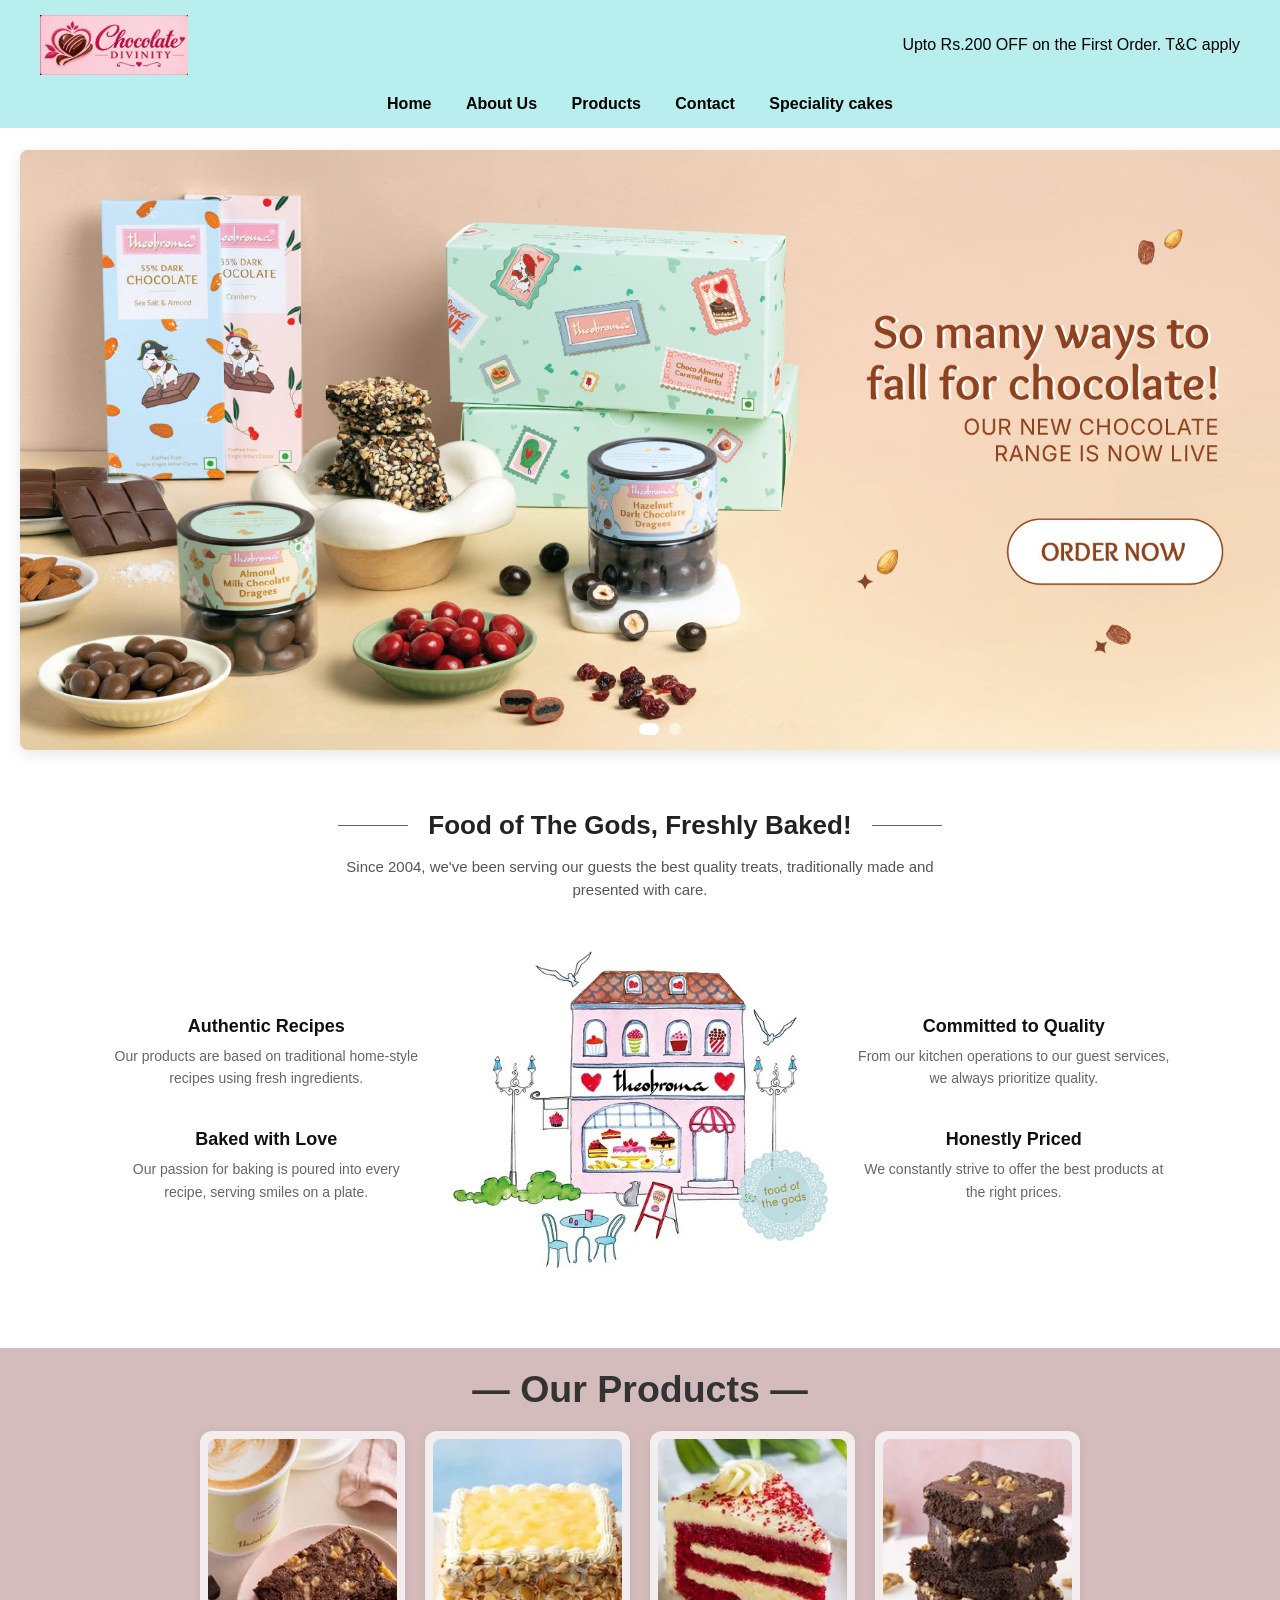
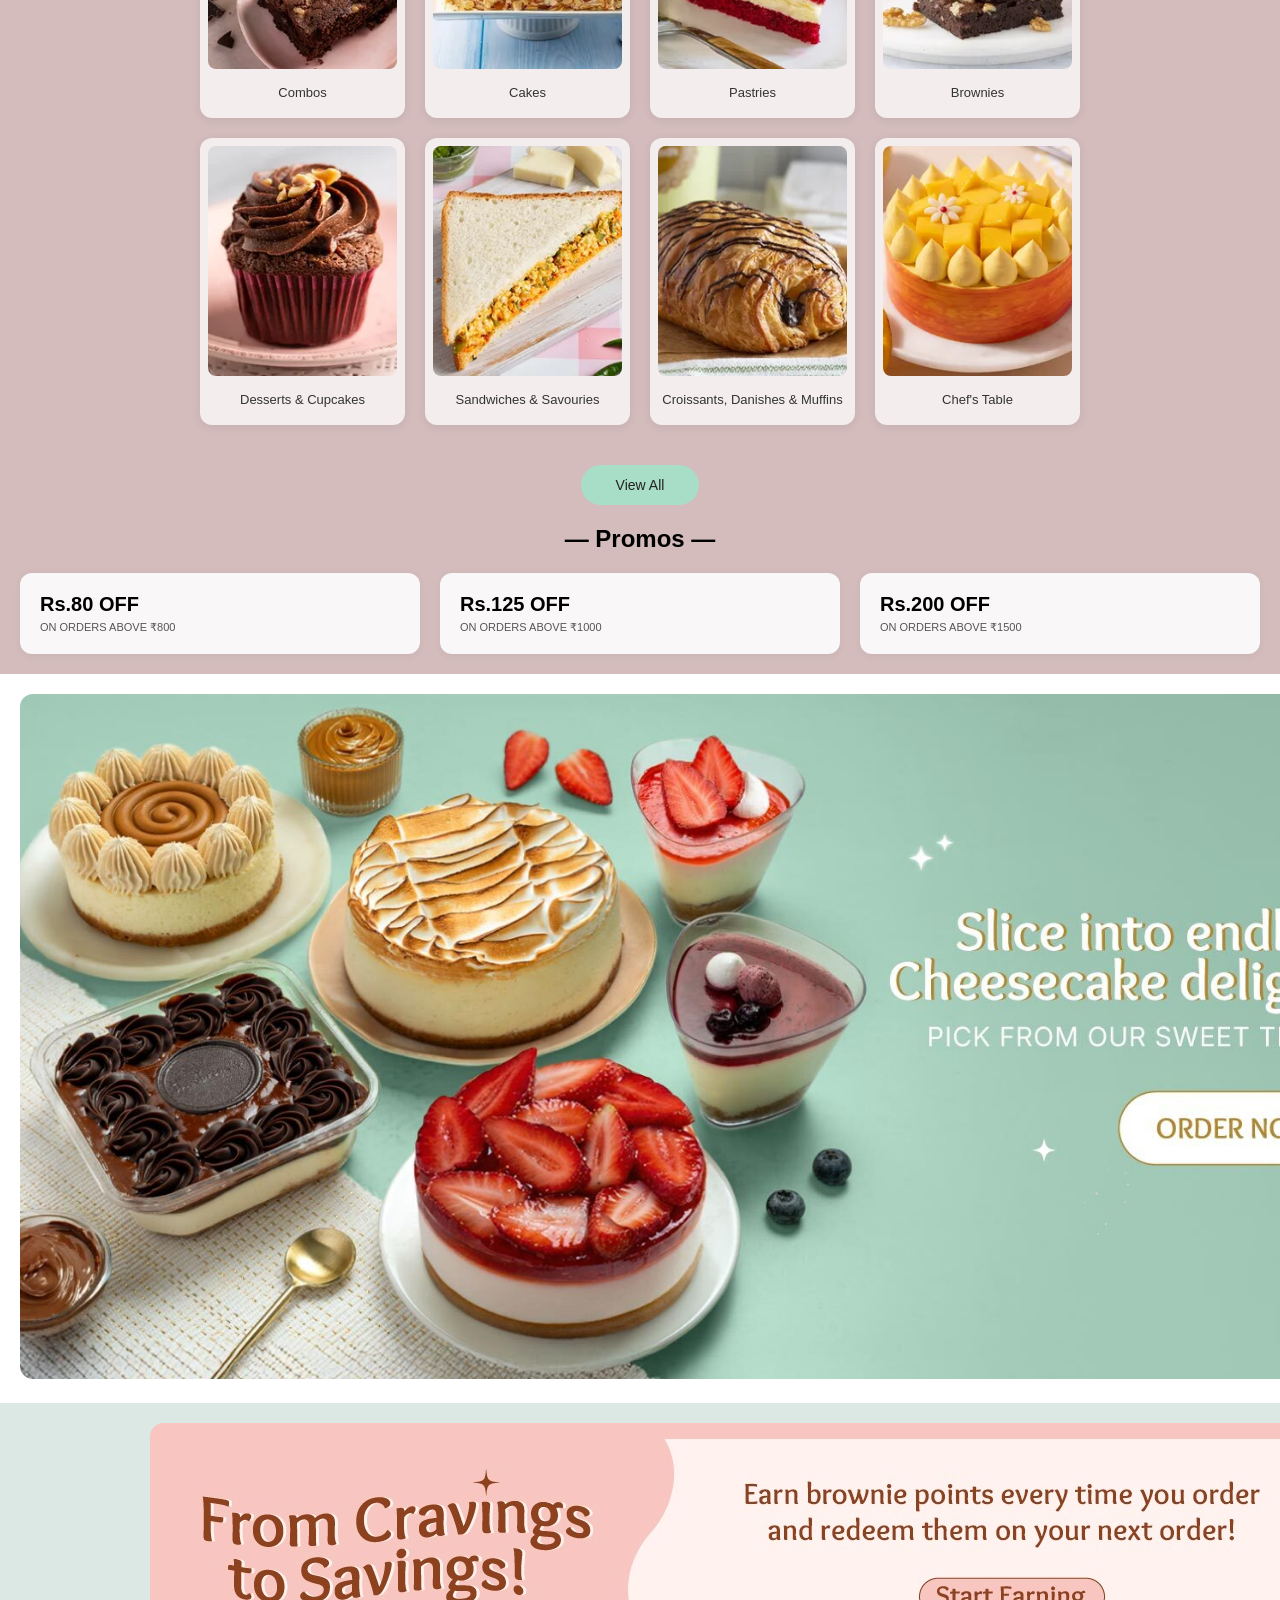
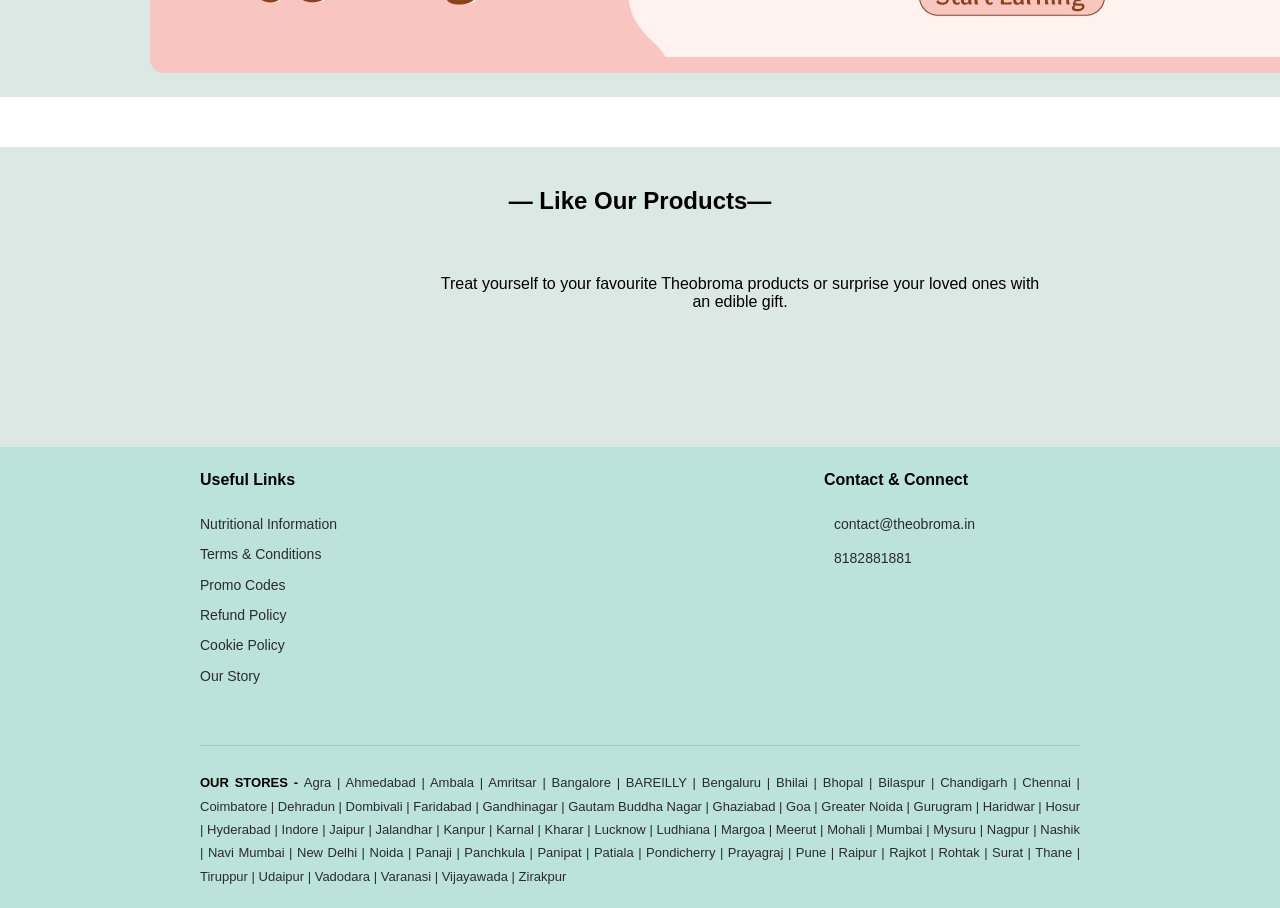
==== commit ae27b9b0: "update file" ====
--- a/index.html
+++ b/index.html
@@ -197,9 +197,7 @@
       
 </div>
 
-/*=======================
- FOOTER SECTION
-=========================*/
+
 
     <footer class="site-footer">
         <div class="footer-container">
--- a/css_file/style.css
+++ b/css_file/style.css
@@ -19,22 +19,20 @@
   
 }
 
-/*================================
-
-==================================*/
+
 
 .top{
     display:flex;
     align-items:center;
     justify-content: space-between;
 }
-
 nav {
     
     text-align: center;
     margin-top: 20px;
-}
-
+    
+    
+}
 nav a {
     text-decoration:none;
     color:black;
@@ -43,9 +41,12 @@
 }
 
             
+
+
 .logo{
     height:60px;
     width: auto;
+    
 }
 
 .image-packing{
@@ -114,6 +115,12 @@
 border-radius: 6px;
 }
 
+
+
+
+
+
+
 .headline{
   color:orange;
   text-align: center;
@@ -132,6 +139,10 @@
 .para-center{
     text-align: center;
 }  
+
+
+
+
 
 .bakery-section {
   width: 100%;
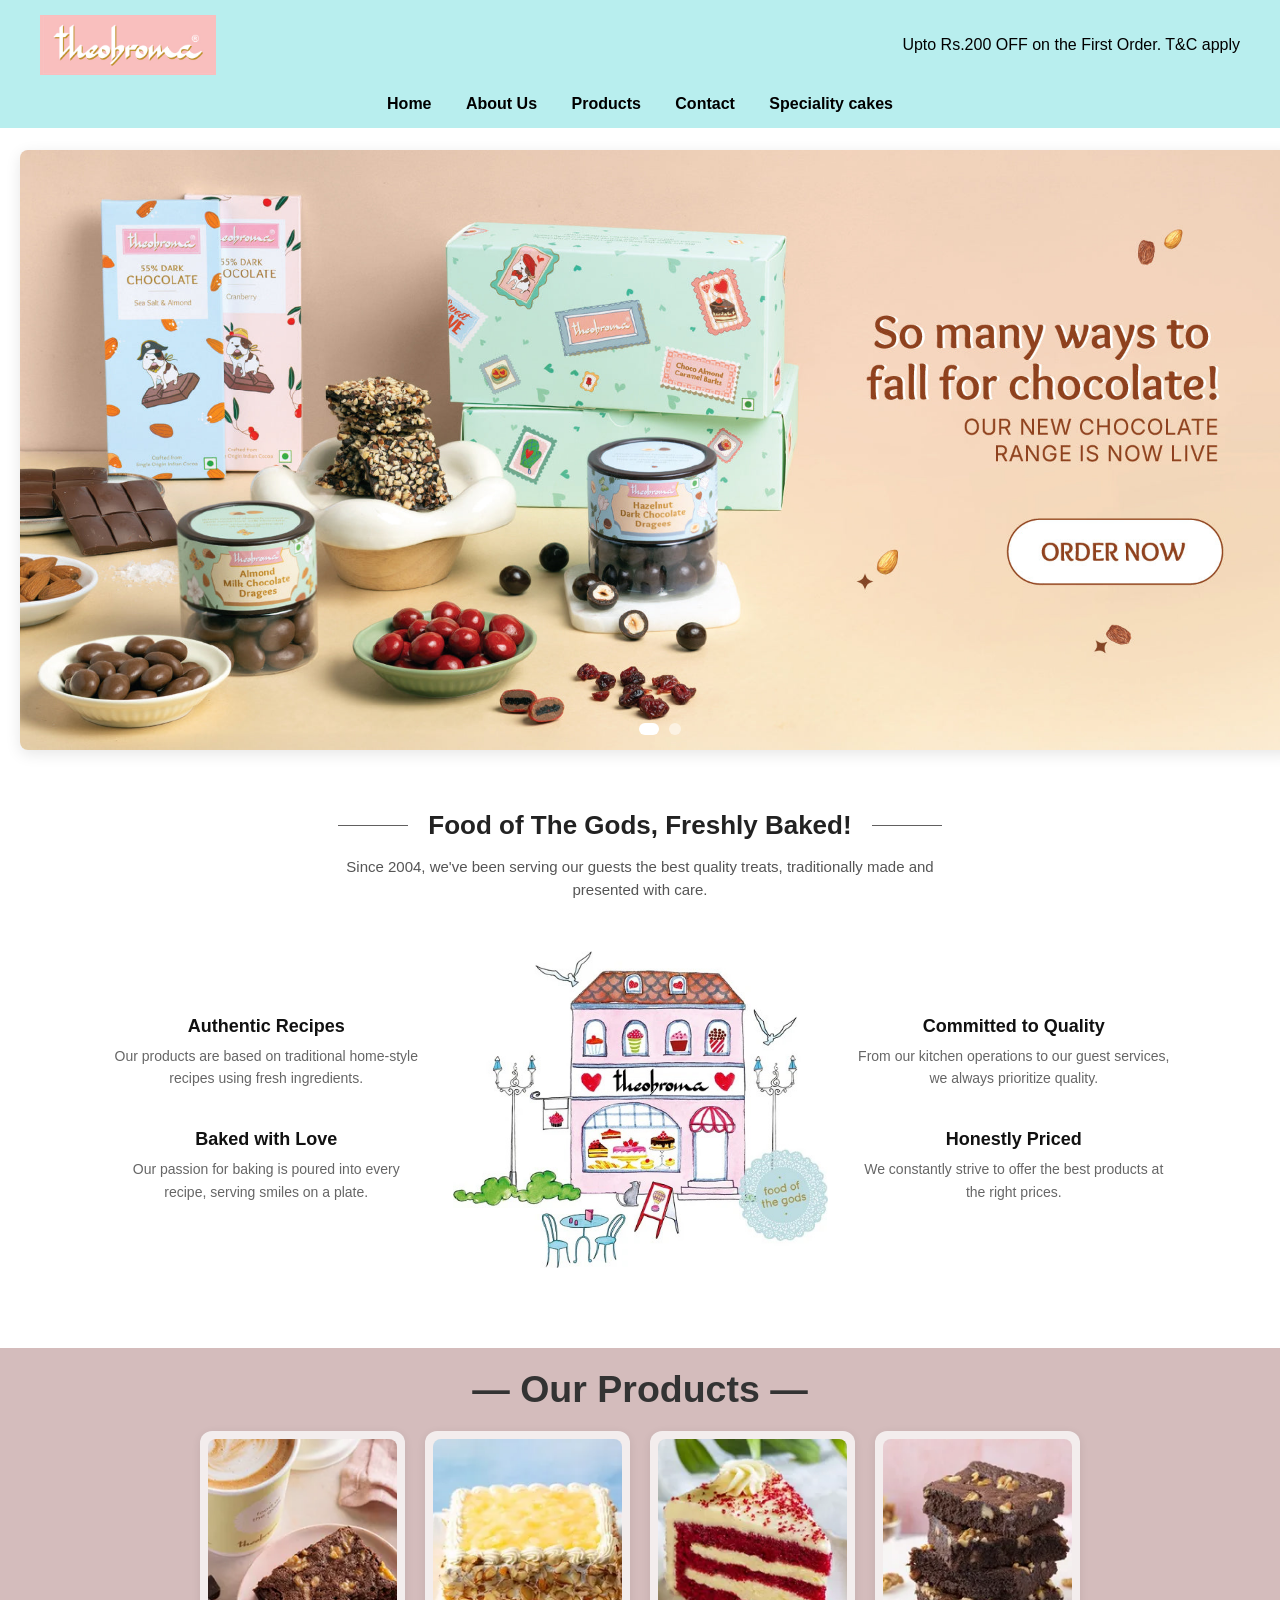
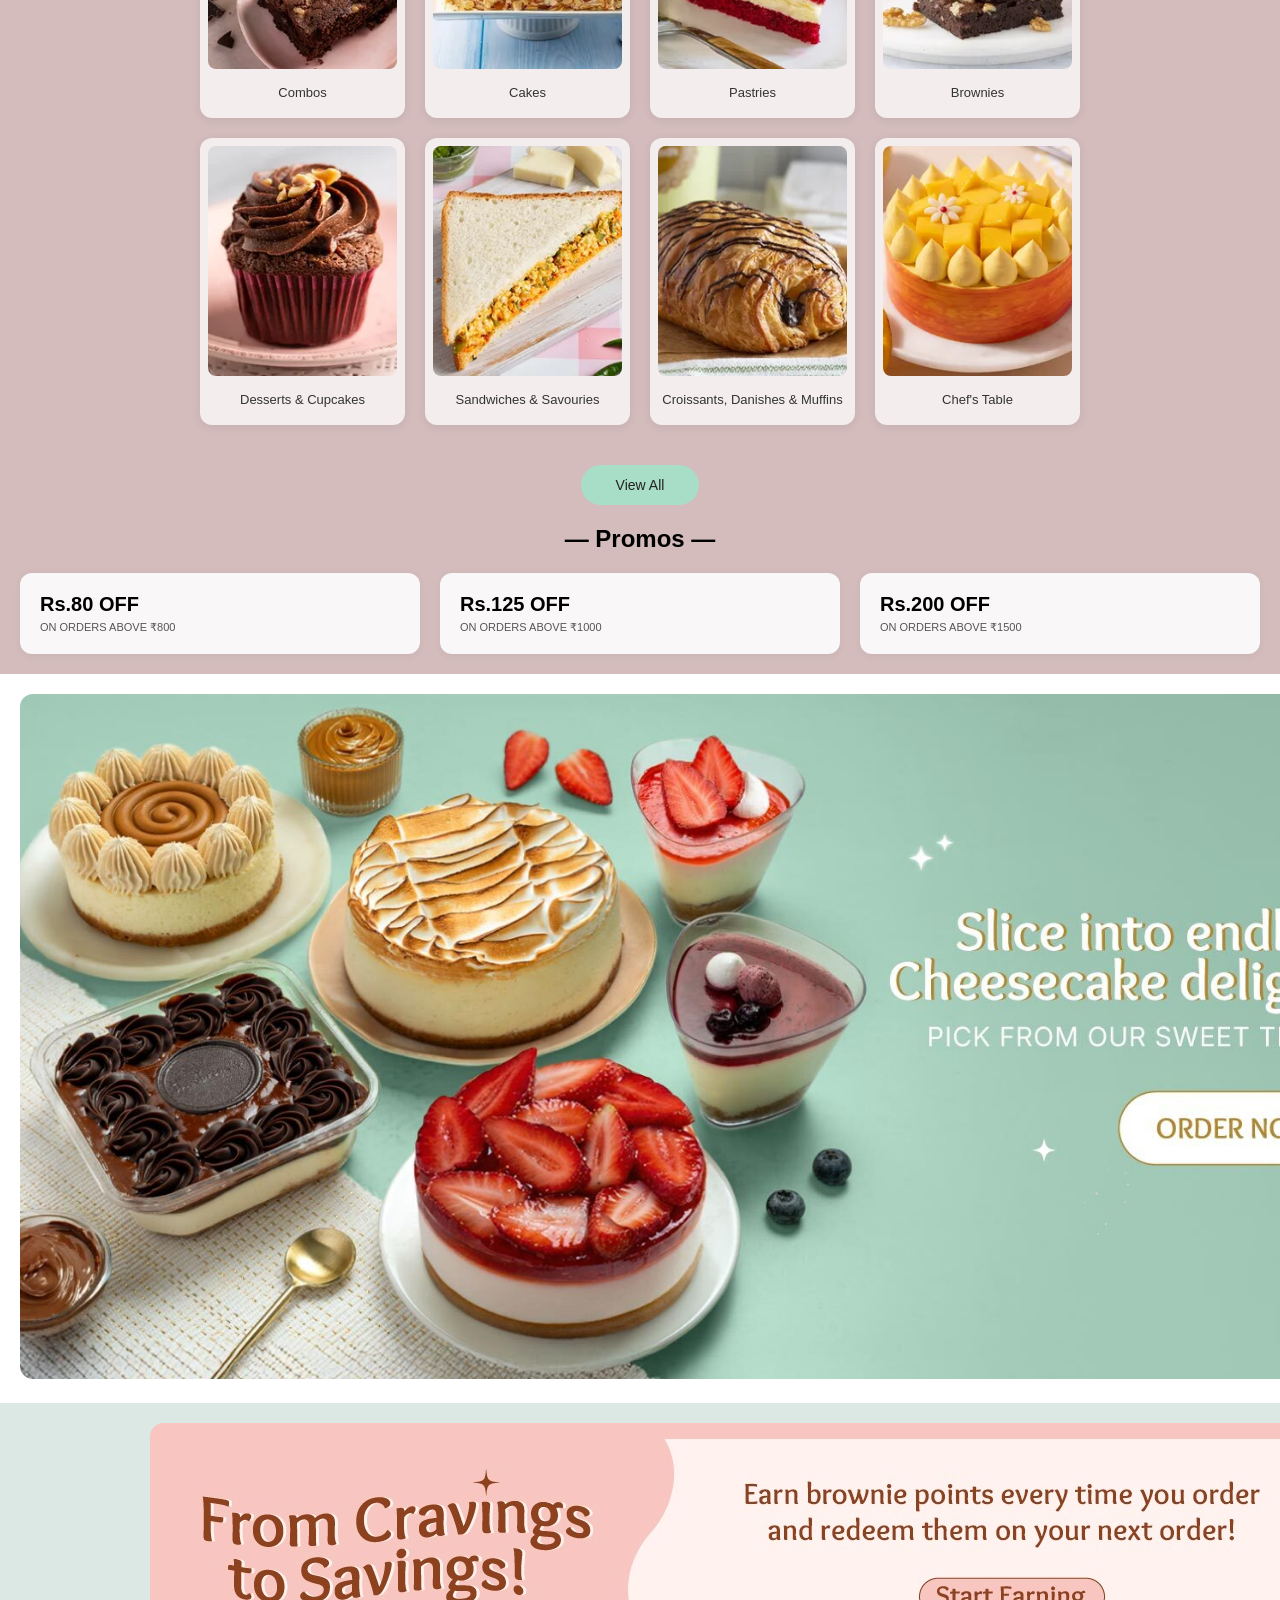
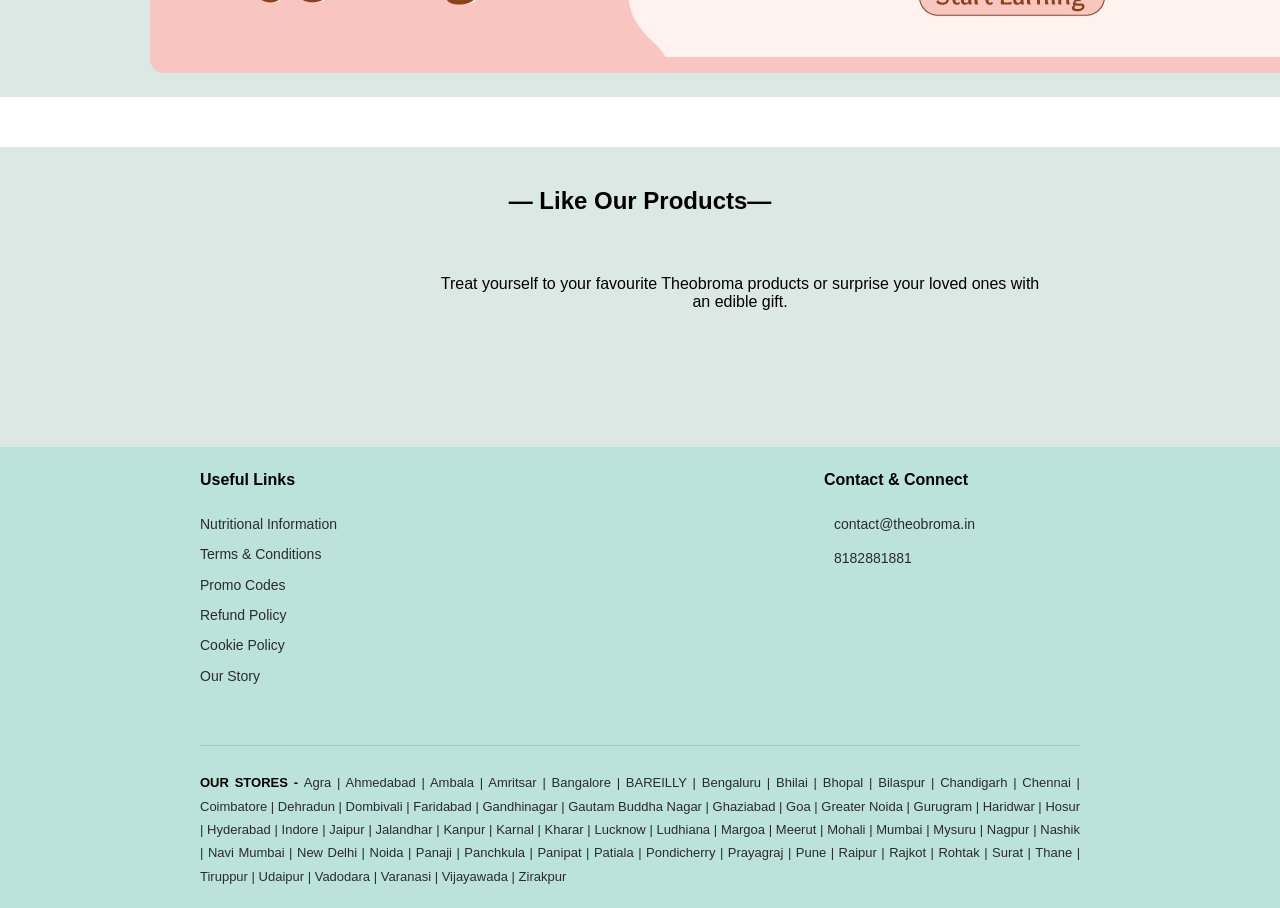
==== commit 6371a073: "logo update" ====
--- a/index.html
+++ b/index.html
@@ -1,9 +1,9 @@
 <!DOCTYPE html>
 <html>
     <head>
-            <title>Cake Shop</title>
+            <title>Cake Shop-Theobroma</title>
             <link rel="shortcut icon" href="images/favicon.ico"/>
-            <link rel="stylesheet" href="/css_file/style.css"/>
+            <link rel="stylesheet" href="css_file/style.css"/>
     </head>
 
 
@@ -13,7 +13,7 @@
     <header>
             <div class="top">
                 <div class="logo"> 
-                   <img src="images/logo image.jpeg" alt="logo image" alt="chocolate divinity" class="logo"/>
+                   <img src="images/logo.jpeg" alt="logo image" alt="chocolate divinity" class="logo"/>
                 </div>
           
                 <p class="log-btn">
--- a/css_file/style.css
+++ b/css_file/style.css
@@ -852,12 +852,6 @@
   color: #555555;
   line-height: 1.6;
   margin: 0 0 20px 0;
-  
-  /* Standard modern multi-line clamping fallback style */
-  display: -webkit-box;
-  -webkit-line-clamp: 3;
-  -webkit-box-orient: vertical;  
-  overflow: hidden;
 }
 
 /* CTA Arrow Layout Button */
